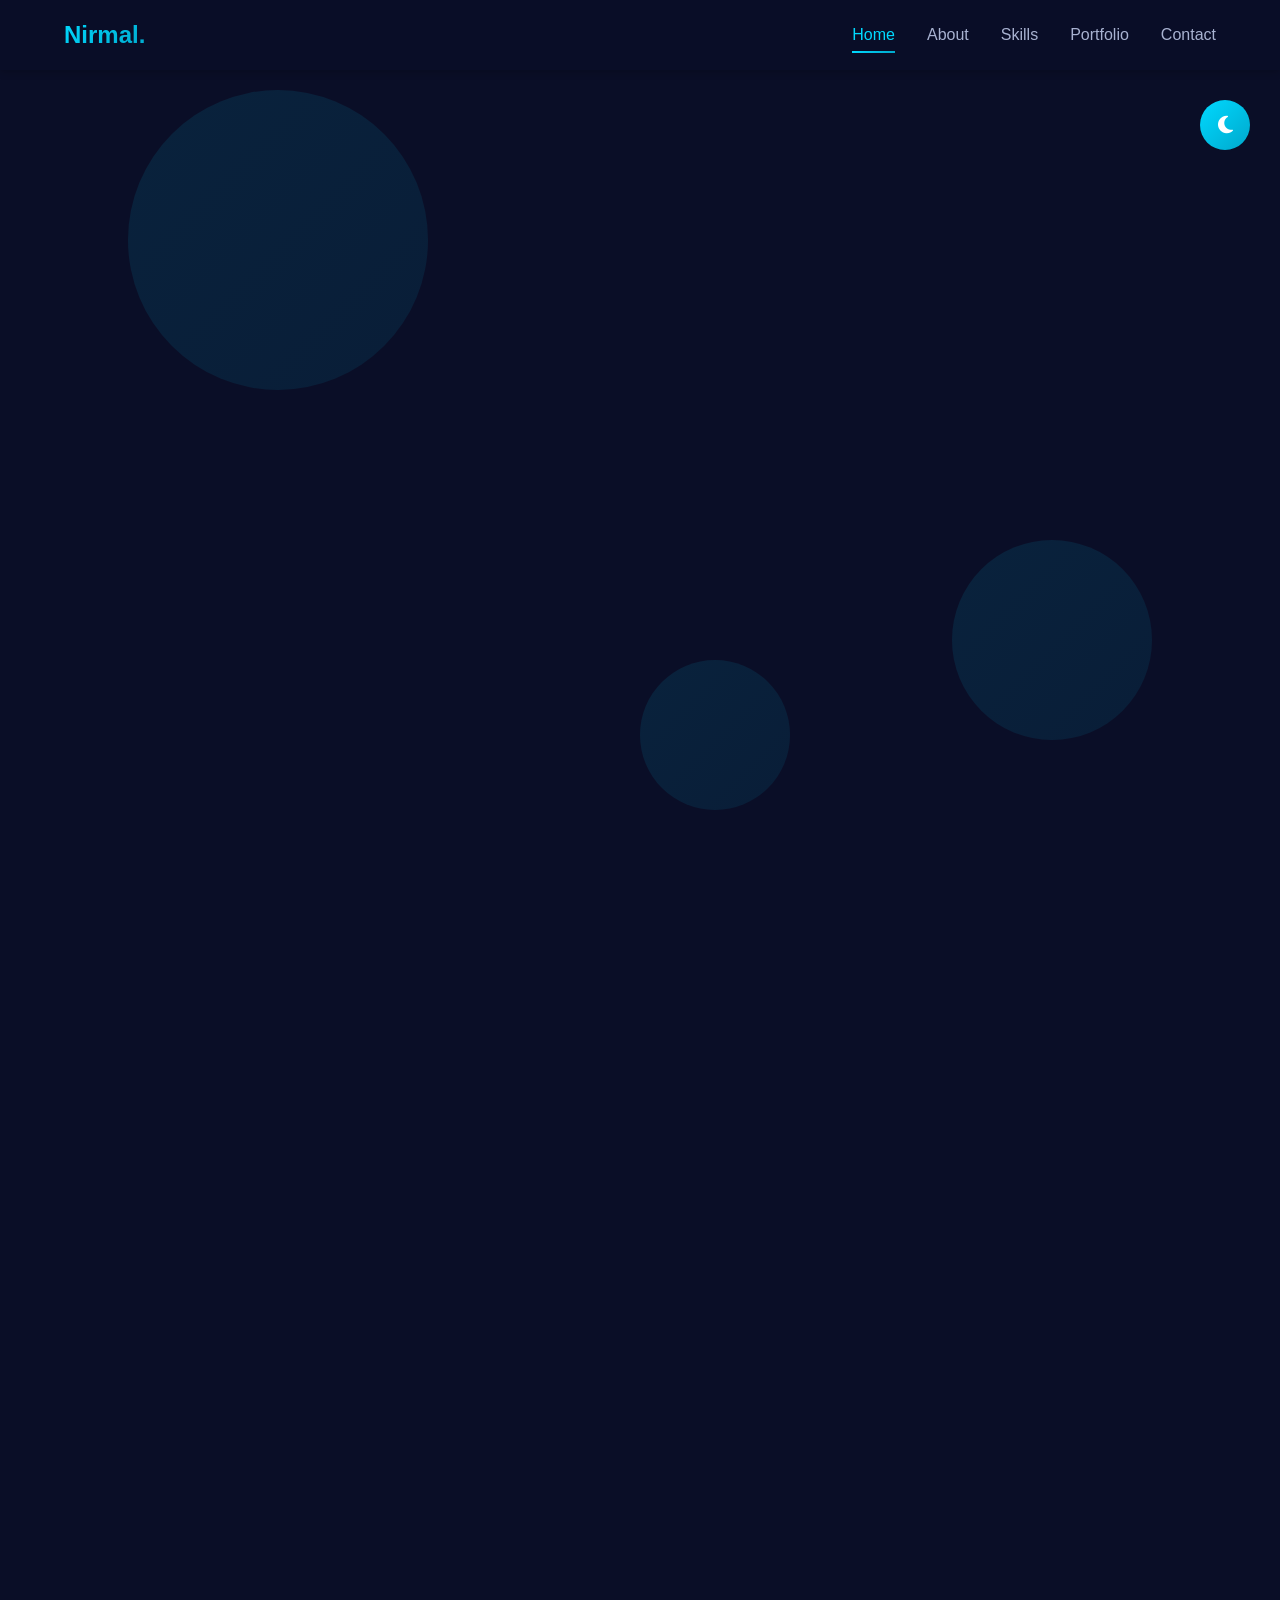
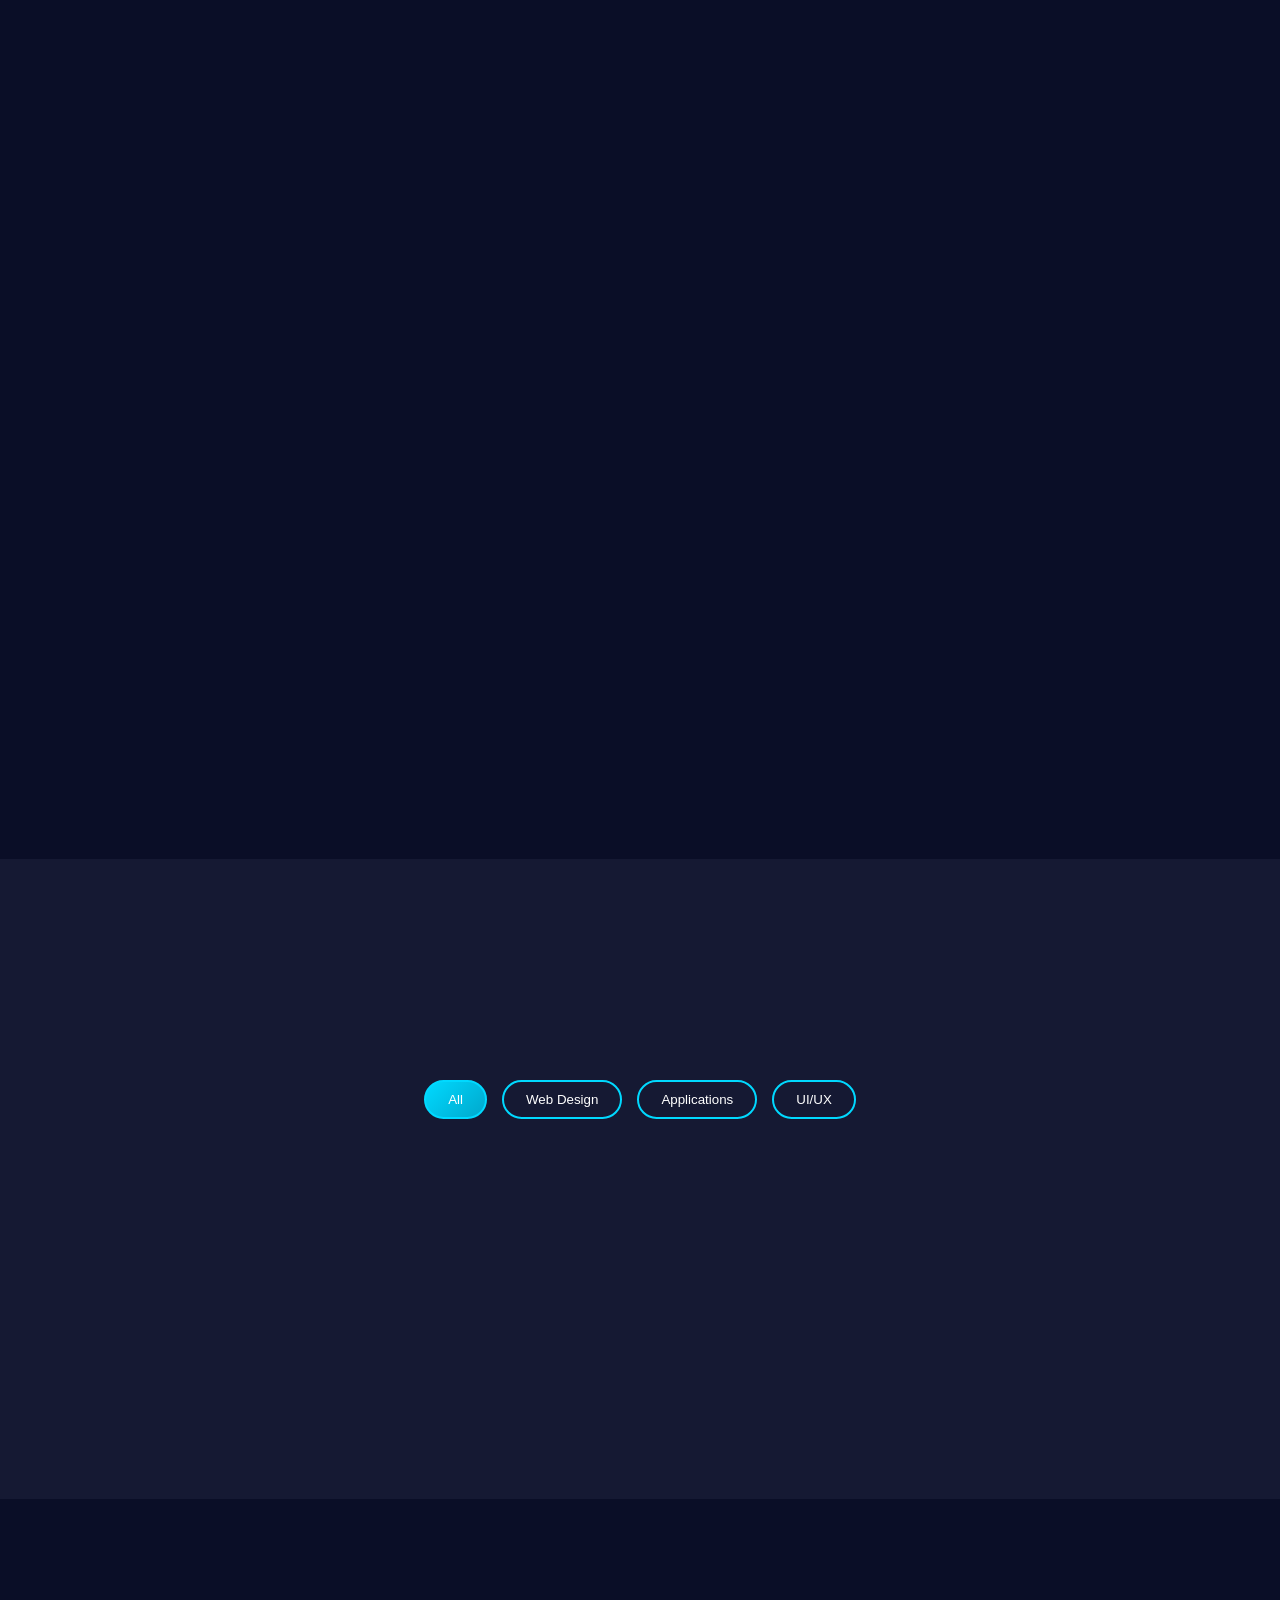
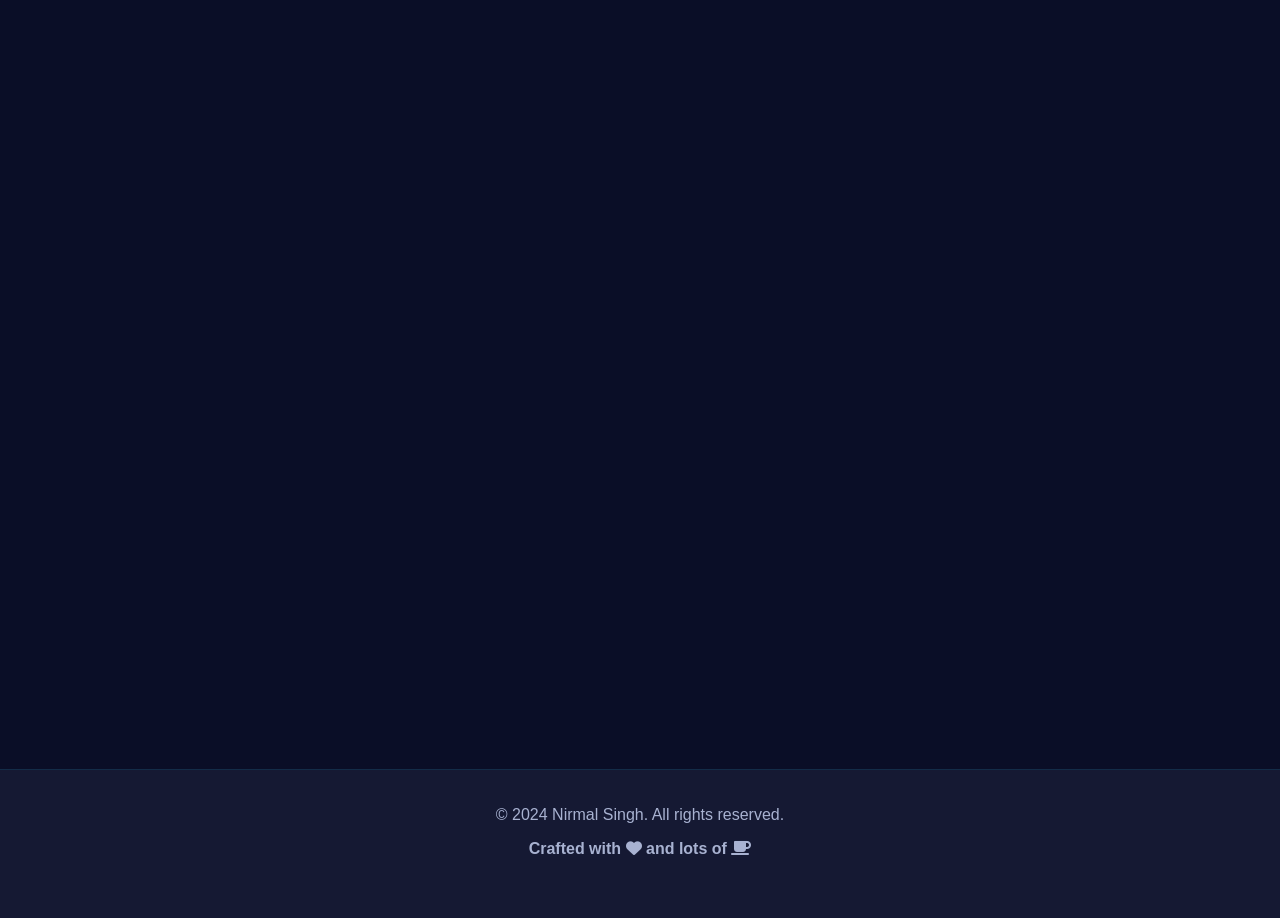
==== index.html @ 8c9feb3b "generated by chat z" ====
<!DOCTYPE html>
<html lang="en">
<head>
    <meta charset="UTF-8">
    <meta name="viewport" content="width=device-width, initial-scale=1.0">
    <title>Nirmal Singh - Portfolio</title>
    <link rel="stylesheet" href="style.css">
    <link rel="stylesheet" href="https://cdnjs.cloudflare.com/ajax/libs/font-awesome/6.4.0/css/all.min.css">
</head>
<body>
    <!-- Navigation -->
    <nav class="navbar" id="navbar">
        <div class="container">
            <div class="nav-logo">
                <a href="#home">Nirmal<span>.</span></a>
            </div>
            <div class="nav-menu" id="navMenu">
                <a href="#home" class="nav-link active">Home</a>
                <a href="#about" class="nav-link">About</a>
                <a href="#skills" class="nav-link">Skills</a>
                <a href="#portfolio" class="nav-link">Portfolio</a>
                <a href="#contact" class="nav-link">Contact</a>
            </div>
            <div class="hamburger" id="hamburger">
                <span class="bar"></span>
                <span class="bar"></span>
                <span class="bar"></span>
            </div>
        </div>
    </nav>

    <!-- Hero Section -->
    <section class="hero-section" id="home">
        <div class="hero-background">
            <div class="shape shape-1"></div>
            <div class="shape shape-2"></div>
            <div class="shape shape-3"></div>
        </div>
        <div class="container">
            <div class="hero-content fade-in">
                <h1 class="hero-title">Hi, I'm <span>Nirmal Singh</span></h1>
                <p class="hero-subtitle">Full Stack Developer & UI/UX Designer</p>
                <div class="hero-buttons">
                    <a href="#portfolio" class="btn btn-primary">View My Work</a>
                    <a href="#contact" class="btn btn-secondary">Contact Me</a>
                </div>
            </div>
        </div>
    </section>

    <!-- About Section -->
    <section class="about-section" id="about">
        <div class="container">
            <h2 class="section-title fade-in">About Me</h2>
            <p class="section-subtitle fade-in">Learn more about my background and expertise</p>
            
            <div class="about-content">
                <div class="about-image fade-in">
                    <div class="image-container">
                        <img src="E:\website Portfolio\1-main\images\myself.jpeg" alt="Nirmal Singh" class="profile-pic">
                    </div>
                </div>
                
                <div class="about-text fade-in">
                    <h3 class="about-title">Professional Background</h3>
                    <p class="about-subtitle">Full Stack Developer & UI/UX Designer</p>
                    <p class="about-description">
                        I'm a passionate developer with 5+ years of experience in creating beautiful, 
                        functional web applications. I specialize in modern JavaScript frameworks, 
                        responsive design, and creating exceptional user experiences.
                    </p>
                    
                    <div class="about-highlights">
                        <div class="highlight-item">
                            <i class="fas fa-check-circle"></i>
                            <span>5+ Years Experience</span>
                        </div>
                        <div class="highlight-item">
                            <i class="fas fa-check-circle"></i>
                            <span>50+ Projects Completed</span>
                        </div>
                        <div class="highlight-item">
                            <i class="fas fa-check-circle"></i>
                            <span>Remote Available</span>
                        </div>
                        <div class="highlight-item">
                            <i class="fas fa-check-circle"></i>
                            <span>Problem Solver</span>
                        </div>
                    </div>
                </div>
            </div>
        </div>
    </section>

    <!-- Skills Section -->
    <section class="skills-section" id="skills">
        <div class="container">
            <h2 class="section-title fade-in">My Skills</h2>
            <p class="section-subtitle fade-in">Technologies I work with</p>
            
            <div class="skills-grid">
                <div class="skill-category fade-in">
                    <div class="skill-icon">
                        <i class="fas fa-code"></i>
                    </div>
                    <h3 class="skill-category-title">Frontend Development</h3>
                    <div class="skill-items">
                        <div class="skill-item">
                            <div class="skill-info">
                                <span class="skill-name">HTML/CSS</span>
                                <span class="skill-level">95%</span>
                            </div>
                            <div class="skill-bar">
                                <div class="skill-progress" style="width: 95%"></div>
                            </div>
                        </div>
                        <div class="skill-item">
                            <div class="skill-info">
                                <span class="skill-name">JavaScript</span>
                                <span class="skill-level">90%</span>
                            </div>
                            <div class="skill-bar">
                                <div class="skill-progress" style="width: 90%"></div>
                            </div>
                        </div>
                        <div class="skill-item">
                            <div class="skill-info">
                                <span class="skill-name">React</span>
                                <span class="skill-level">85%</span>
                            </div>
                            <div class="skill-bar">
                                <div class="skill-progress" style="width: 85%"></div>
                            </div>
                        </div>
                    </div>
                </div>
                
                <div class="skill-category fade-in">
                    <div class="skill-icon">
                        <i class="fas fa-server"></i>
                    </div>
                    <h3 class="skill-category-title">Backend Development</h3>
                    <div class="skill-items">
                        <div class="skill-item">
                            <div class="skill-info">
                                <span class="skill-name">Node.js</span>
                                <span class="skill-level">85%</span>
                            </div>
                            <div class="skill-bar">
                                <div class="skill-progress" style="width: 85%"></div>
                            </div>
                        </div>
                        <div class="skill-item">
                            <div class="skill-info">
                                <span class="skill-name">Python</span>
                                <span class="skill-level">80%</span>
                            </div>
                            <div class="skill-bar">
                                <div class="skill-progress" style="width: 80%"></div>
                            </div>
                        </div>
                        <div class="skill-item">
                            <div class="skill-info">
                                <span class="skill-name">MongoDB</span>
                                <span class="skill-level">75%</span>
                            </div>
                            <div class="skill-bar">
                                <div class="skill-progress" style="width: 75%"></div>
                            </div>
                        </div>
                    </div>
                </div>
                
                <div class="skill-category fade-in">
                    <div class="skill-icon">
                        <i class="fas fa-paint-brush"></i>
                    </div>
                    <h3 class="skill-category-title">Design Tools</h3>
                    <div class="skill-tags">
                        <span>Figma</span>
                        <span>Adobe XD</span>
                        <span>Photoshop</span>
                        <span>Illustrator</span>
                        <span>Sketch</span>
                        <span>Canva</span>
                    </div>
                </div>
            </div>
        </div>
    </section>

    <!-- Portfolio Section -->
    <section class="portfolio-section" id="portfolio">
        <div class="container">
            <h2 class="section-title fade-in">My Portfolio</h2>
            <p class="section-subtitle fade-in">Recent projects I've worked on</p>
            
            <div class="portfolio-filter">
                <button class="filter-btn active" data-filter="all">All</button>
                <button class="filter-btn" data-filter="web">Web Design</button>
                <button class="filter-btn" data-filter="app">Applications</button>
                <button class="filter-btn" data-filter="ui">UI/UX</button>
            </div>
            
            <div class="portfolio-grid">
                <div class="portfolio-item fade-in" data-category="web">
                    <div class="portfolio-image">
                        <img src="https://via.placeholder.com/400x300/00d9ff/ffffff?text=Project+1" alt="Project 1">
                        <div class="portfolio-overlay">
                            <h3 class="portfolio-title">E-Commerce Platform</h3>
                            <p class="portfolio-description">Modern online shopping experience</p>
                            <div class="project-buttons">
                                <a href="#" class="btn btn-primary">View Demo</a>
                                <a href="#" class="btn btn-secondary">View Code</a>
                            </div>
                        </div>
                    </div>
                </div>
                
                <div class="portfolio-item fade-in" data-category="app">
                    <div class="portfolio-image">
                        <img src="https://via.placeholder.com/400x300/00d9ff/ffffff?text=Project+2" alt="Project 2">
                        <div class="portfolio-overlay">
                            <h3 class="portfolio-title">Task Management App</h3>
                            <p class="portfolio-description">Productivity tool for teams</p>
                            <div class="project-buttons">
                                <a href="#" class="btn btn-primary">View Demo</a>
                                <a href="#" class="btn btn-secondary">View Code</a>
                            </div>
                        </div>
                    </div>
                </div>
                
                <div class="portfolio-item fade-in" data-category="ui">
                    <div class="portfolio-image">
                        <img src="https://via.placeholder.com/400x300/00d9ff/ffffff?text=Project+3" alt="Project 3">
                        <div class="portfolio-overlay">
                            <h3 class="portfolio-title">Banking Dashboard</h3>
                            <p class="portfolio-description">Financial management interface</p>
                            <div class="project-buttons">
                                <a href="#" class="btn btn-primary">View Demo</a>
                                <a href="#" class="btn btn-secondary">View Code</a>
                            </div>
                        </div>
                    </div>
                </div>
            </div>
        </div>
    </section>

    <!-- Contact Section -->
    <section class="contact-section" id="contact">
        <div class="container">
            <h2 class="section-title fade-in">Get In Touch</h2>
            <p class="section-subtitle fade-in">Feel free to reach out for collaborations</p>
            
            <div class="contact-content">
                <div class="contact-info">
                    <div class="contact-item fade-in">
                        <div class="contact-icon">
                            <i class="fas fa-envelope"></i>
                        </div>
                        <div class="contact-details">
                            <h3>Email</h3>
                            <p>nirmal@example.com</p>
                        </div>
                    </div>
                    
                    <div class="contact-item fade-in">
                        <div class="contact-icon">
                            <i class="fas fa-phone"></i>
                        </div>
                        <div class="contact-details">
                            <h3>Phone</h3>
                            <p>+91 1234567890</p>
                        </div>
                    </div>
                    
                    <div class="contact-item fade-in">
                        <div class="contact-icon">
                            <i class="fas fa-map-marker-alt"></i>
                        </div>
                        <div class="contact-details">
                            <h3>Location</h3>
                            <p>Delhi, India</p>
                        </div>
                    </div>
                    
                    <div class="contact-social fade-in">
                        <h3>Follow Me</h3>
                        <div class="social-links">
                            <a href="#" class="social-link"><i class="fab fa-github"></i></a>
                            <a href="#" class="social-link"><i class="fab fa-linkedin"></i></a>
                            <a href="#" class="social-link"><i class="fab fa-twitter"></i></a>
                            <a href="#" class="social-link"><i class="fab fa-instagram"></i></a>
                        </div>
                    </div>
                </div>
                
                <div class="contact-form fade-in">
                    <form id="contactForm">
                        <div class="form-group">
                            <input type="text" id="name" class="form-input" placeholder="Your Name" required>
                        </div>
                        <div class="form-group">
                            <input type="email" id="email" class="form-input" placeholder="Your Email" required>
                        </div>
                        <div class="form-group">
                            <input type="text" id="subject" class="form-input" placeholder="Subject" required>
                        </div>
                        <div class="form-group">
                            <textarea id="message" class="form-input" placeholder="Your Message" required></textarea>
                        </div>
                        <button type="submit" class="btn btn-primary">Send Message</button>
                    </form>
                </div>
            </div>
        </div>
    </section>

    <!-- Footer -->
    <footer class="footer">
        <div class="container">
            <p>&copy; 2024 Nirmal Singh. All rights reserved.</p>
            <p class="footer-subtitle">Crafted with <i class="fas fa-heart"></i> and lots of <i class="fas fa-coffee"></i></p>
        </div>
    </footer>

    <!-- Scroll to Top Button -->
    <button class="scroll-top" id="scrollTop">
        <i class="fas fa-arrow-up"></i>
    </button>

    <!-- Theme Toggle Button -->
    <button class="theme-toggle" id="themeToggle">
        <i class="fas fa-moon"></i>
    </button>

    <script src="script.js"></script>
</body>
</html>
---- style.css ----
/* ===================================
   CSS Variables
   =================================== */
:root {
    --font-family: 'Poppins', sans-serif;
    --font-size-xs: 0.75rem;
    --font-size-sm: 0.875rem;
    --font-size-md: 1rem;
    --font-size-lg: 1.125rem;
    --font-size-xl: 1.25rem;
    --font-size-xxl: 1.5rem;
    --font-size-xxxl: 3rem;
    
    --spacing-xs: 0.5rem;
    --spacing-sm: 1rem;
    --spacing-md: 1.5rem;
    --spacing-lg: 2rem;
    --spacing-xl: 3rem;
    --spacing-xxl: 4rem;
    
    --transition-fast: 0.2s ease;
    --transition-normal: 0.3s ease;
    --transition-slow: 0.5s ease;
    
    --accent-primary: #00d9ff;
    --accent-secondary: #0099cc;
    --accent-gradient: linear-gradient(135deg, #00d9ff, #0099cc);
    
    --bg-primary: #0a0e27;
    --bg-secondary: #151933;
    --bg-tertiary: #1e2140;
    --text-primary: #ffffff;
    --text-secondary: #b8bcc8;
    --text-muted: #8892b0;
    
    --shadow-sm: 0 2px 8px rgba(0, 0, 0, 0.2);
    --shadow-md: 0 4px 16px rgba(0, 0, 0, 0.3);
    --shadow-lg: 0 8px 32px rgba(0, 0, 0, 0.4);
    --shadow-accent: 0 0 20px rgba(0, 217, 255, 0.5);
}

/* Light Theme */
body.light-theme {
    --bg-primary: #f8f9fa;
    --bg-secondary: #ffffff;
    --bg-tertiary: #e9ecef;
    --text-primary: #212529;
    --text-secondary: #495057;
    --text-muted: #6c757d;
    --shadow-sm: 0 2px 8px rgba(0, 0, 0, 0.1);
    --shadow-md: 0 4px 16px rgba(0, 0, 0, 0.15);
    --shadow-lg: 0 8px 32px rgba(0, 0, 0, 0.2);
}

/* ===================================
   Global Styles
   =================================== */
* {
    margin: 0;
    padding: 0;
    box-sizing: border-box;
}

html {
    scroll-behavior: smooth;
}

body {
    font-family: var(--font-family);
    background-color: var(--bg-primary);
    color: var(--text-primary);
    line-height: 1.6;
    overflow-x: hidden;
}

.container {
    max-width: 1200px;
    margin: 0 auto;
    padding: 0 var(--spacing-md);
}

/* ===================================
   Typography
   =================================== */
h1, h2, h3, h4, h5, h6 {
    font-weight: 700;
    line-height: 1.2;
}

.section-title {
    font-size: var(--font-size-xxxl);
    text-align: center;
    margin-bottom: var(--spacing-sm);
    background: var(--accent-gradient);
    -webkit-background-clip: text;
    -webkit-text-fill-color: transparent;
    background-clip: text;
}

.section-subtitle {
    text-align: center;
    color: var(--text-secondary);
    margin-bottom: var(--spacing-xl);
    font-size: var(--font-size-lg);
}

/* ===================================
   Buttons
   =================================== */
.btn {
    display: inline-block;
    padding: 12px 24px;
    border-radius: 8px;
    text-decoration: none;
    font-weight: 600;
    font-size: var(--font-size-sm);
    transition: all var(--transition-normal);
    cursor: pointer;
    border: none;
    position: relative;
    overflow: hidden;
    z-index: 1;
}

.btn::before {
    content: '';
    position: absolute;
    top: 0;
    left: 0;
    width: 0;
    height: 100%;
    background: rgba(255, 255, 255, 0.2);
    transition: width var(--transition-normal);
    z-index: -1;
}

.btn:hover::before {
    width: 100%;
}

.btn-primary {
    background: var(--accent-gradient);
    color: white;
    box-shadow: var(--shadow-accent);
}

.btn-primary:hover {
    transform: translateY(-3px);
    box-shadow: 0 0 25px rgba(0, 217, 255, 0.6);
}

.btn-secondary {
    background: transparent;
    color: var(--accent-primary);
    border: 2px solid var(--accent-primary);
}

.btn-secondary:hover {
    background: var(--accent-primary);
    color: white;
    transform: translateY(-3px);
}

/* ===================================
   Navigation
   =================================== */
.navbar {
    position: fixed;
    top: 0;
    width: 100%;
    background: rgba(10, 14, 39, 0.95);
    backdrop-filter: blur(10px);
    padding: 1rem 0;
    z-index: 1000;
    transition: all var(--transition-normal);
}

.navbar .container {
    display: flex;
    justify-content: space-between;
    align-items: center;
}

.nav-logo a {
    font-size: var(--font-size-xl);
    font-weight: 700;
    color: var(--text-primary);
    text-decoration: none;
}

.nav-logo span {
    color: var(--accent-primary);
}

.nav-menu {
    display: flex;
    gap: var(--spacing-lg);
}

.nav-link {
    color: var(--text-secondary);
    text-decoration: none;
    font-weight: 500;
    transition: color var(--transition-fast);
    position: relative;
}

.nav-link::after {
    content: '';
    position: absolute;
    bottom: -5px;
    left: 0;
    width: 0;
    height: 2px;
    background: var(--accent-gradient);
    transition: width var(--transition-normal);
}

.nav-link:hover,
.nav-link.active {
    color: var(--accent-primary);
}

.nav-link:hover::after,
.nav-link.active::after {
    width: 100%;
}

.hamburger {
    display: none;
    flex-direction: column;
    cursor: pointer;
}

.bar {
    width: 25px;
    height: 3px;
    background: var(--text-primary);
    margin: 3px 0;
    transition: var(--transition-normal);
}

/* ===================================
   Hero Section
   =================================== */
.hero-section {
    min-height: 100vh;
    display: flex;
    align-items: center;
    position: relative;
    overflow: hidden;
    padding-top: 80px;
}

.hero-background {
    position: absolute;
    top: 0;
    left: 0;
    width: 100%;
    height: 100%;
    z-index: -1;
}

.shape {
    position: absolute;
    border-radius: 50%;
    background: var(--accent-gradient);
    opacity: 0.1;
    animation: float 6s ease-in-out infinite;
}

.shape-1 {
    width: 300px;
    height: 300px;
    top: 10%;
    left: 10%;
    animation-delay: 0s;
}

.shape-2 {
    width: 200px;
    height: 200px;
    top: 60%;
    right: 10%;
    animation-delay: 2s;
}

.shape-3 {
    width: 150px;
    height: 150px;
    bottom: 10%;
    left: 50%;
    animation-delay: 4s;
}

@keyframes float {
    0%, 100% { transform: translateY(0); }
    50% { transform: translateY(-20px); }
}

.hero-content {
    text-align: center;
    max-width: 800px;
    margin: 0 auto;
}

.hero-title {
    font-size: var(--font-size-xxxl);
    margin-bottom: var(--spacing-md);
    animation: fadeInUp 1s ease;
}

.hero-title span {
    background: var(--accent-gradient);
    -webkit-background-clip: text;
    -webkit-text-fill-color: transparent;
    background-clip: text;
}

.hero-subtitle {
    font-size: var(--font-size-xl);
    color: var(--text-secondary);
    margin-bottom: var(--spacing-lg);
    animation: fadeInUp 1s ease 0.2s both;
}

.hero-buttons {
    display: flex;
    gap: var(--spacing-md);
    justify-content: center;
    animation: fadeInUp 1s ease 0.4s both;
}

@keyframes fadeInUp {
    from {
        opacity: 0;
        transform: translateY(30px);
    }
    to {
        opacity: 1;
        transform: translateY(0);
    }
}

/* ===================================
   About Section
   =================================== */
/* ===================================
   CSS Variables
   =================================== */
:root {
    /* Colors */
    --bg-primary: #0a0e27;
    --bg-secondary: #151933;
    --bg-tertiary: #1e2341;
    --text-primary: #ffffff;
    --text-secondary: #a8b2d1;
    --accent-primary: #00d9ff;
    --accent-secondary: #00a8cc;
    --accent-gradient: linear-gradient(135deg, #00d9ff, #00a8cc);
    
    /* Typography */
    --font-family: 'Inter', sans-serif;
    --font-size-xs: 0.875rem;
    --font-size-sm: 1rem;
    --font-size-md: 1.125rem;
    --font-size-lg: 1.25rem;
    --font-size-xl: 1.5rem;
    --font-size-xxl: 2.5rem;
    --font-size-xxxl: 3.5rem;
    
    /* Spacing */
    --spacing-xs: 0.5rem;
    --spacing-sm: 1rem;
    --spacing-md: 1.5rem;
    --spacing-lg: 2rem;
    --spacing-xl: 3rem;
    --spacing-xxl: 5rem;
    
    /* Transitions */
    --transition-fast: 0.2s ease;
    --transition-normal: 0.3s ease;
    --transition-slow: 0.5s ease;
    
    /* Shadows */
    --shadow-sm: 0 2px 8px rgba(0, 0, 0, 0.2);
    --shadow-md: 0 4px 16px rgba(0, 0, 0, 0.3);
    --shadow-lg: 0 8px 32px rgba(0, 0, 0, 0.4);
    --shadow-accent: 0 8px 32px rgba(0, 217, 255, 0.3);
}

/* Light Theme */
body.light-theme {
    --bg-primary: #ffffff;
    --bg-secondary: #f8f9fa;
    --bg-tertiary: #e9ecef;
    --text-primary: #212529;
    --text-secondary: #6c757d;
    --accent-primary: #0066cc;
    --accent-secondary: #0052a3;
    --shadow-sm: 0 2px 8px rgba(0, 0, 0, 0.1);
    --shadow-md: 0 4px 16px rgba(0, 0, 0, 0.15);
    --shadow-lg: 0 8px 32px rgba(0, 0, 0, 0.2);
}

/* ===================================
   Global Styles
   =================================== */
* {
    margin: 0;
    padding: 0;
    box-sizing: border-box;
}

html {
    scroll-behavior: smooth;
}

body {
    font-family: var(--font-family);
    background-color: var(--bg-primary);
    color: var(--text-primary);
    line-height: 1.6;
    overflow-x: hidden;
}

.container {
    max-width: 1200px;
    margin: 0 auto;
    padding: 0 var(--spacing-md);
}

/* ===================================
   Buttons
   =================================== */
.btn {
    display: inline-flex;
    align-items: center;
    gap: var(--spacing-xs);
    padding: 12px 24px;
    border-radius: 8px;
    text-decoration: none;
    font-weight: 600;
    font-size: var(--font-size-sm);
    transition: all var(--transition-normal);
    cursor: pointer;
    border: none;
    position: relative;
    overflow: hidden;
}

.btn-primary {
    background: var(--accent-gradient);
    color: white;
    box-shadow: 0 4px 15px rgba(0, 217, 255, 0.3);
}

.btn-primary:hover {
    transform: translateY(-2px);
    box-shadow: 0 6px 20px rgba(0, 217, 255, 0.4);
}

.btn-outline {
    background: transparent;
    color: var(--accent-primary);
    border: 2px solid var(--accent-primary);
}

.btn-outline:hover {
    background: var(--accent-primary);
    color: white;
    transform: translateY(-2px);
}

/* ===================================
   Navigation
   =================================== */
.navbar {
    position: fixed;
    top: 0;
    left: 0;
    width: 100%;
    background: rgba(10, 14, 39, 0.95);
    backdrop-filter: blur(10px);
    z-index: 1000;
    padding: 1rem 0;
    transition: all var(--transition-normal);
    box-shadow: var(--shadow-sm);
}

.light-theme .navbar {
    background: rgba(255, 255, 255, 0.95);
}

.nav-container {
    display: flex;
    justify-content: space-between;
    align-items: center;
}

.nav-logo {
    font-size: var(--font-size-lg);
    font-weight: 700;
    color: var(--text-primary);
    text-decoration: none;
    background: var(--accent-gradient);
    -webkit-background-clip: text;
    -webkit-text-fill-color: transparent;
    background-clip: text;
}

.nav-menu {
    display: flex;
    list-style: none;
    gap: var(--spacing-lg);
}

.nav-link {
    color: var(--text-secondary);
    text-decoration: none;
    font-weight: 500;
    transition: color var(--transition-fast);
    position: relative;
}

.nav-link::after {
    content: '';
    position: absolute;
    bottom: -5px;
    left: 0;
    width: 0;
    height: 2px;
    background: var(--accent-gradient);
    transition: width var(--transition-normal);
}

.nav-link:hover,
.nav-link.active {
    color: var(--accent-primary);
}

.nav-link:hover::after,
.nav-link.active::after {
    width: 100%;
}

.hamburger {
    display: none;
    flex-direction: column;
    cursor: pointer;
}

.bar {
    width: 25px;
    height: 3px;
    background: var(--text-primary);
    margin: 3px 0;
    transition: var(--transition-normal);
}

/* ===================================
   About Section
   =================================== */
.about-section {
    padding: calc(80px + var(--spacing-xxl)) 0 var(--spacing-xxl);
    background: var(--bg-primary);
    min-height: 100vh;
}

.section-header {
    text-align: center;
    margin-bottom: var(--spacing-xl);
}

.section-title {
    font-size: var(--font-size-xxl);
    font-weight: 700;
    margin-bottom: var(--spacing-sm);
    background: var(--accent-gradient);
    -webkit-background-clip: text;
    -webkit-text-fill-color: transparent;
    background-clip: text;
}

.section-subtitle {
    color: var(--text-secondary);
    font-size: var(--font-size-md);
}

.about-content {
    display: grid;
    grid-template-columns: 1fr 1.5fr;
    gap: var(--spacing-xl);
    align-items: center;
    margin-bottom: var(--spacing-xxl);
}

.about-image {
    display: flex;
    justify-content: center;
    align-items: center;
    position: relative;
}

.image-container {
    position: relative;
}

.profile-pic {
    width: 320px;
    height: 320px;
    border-radius: 50%;
    object-fit: cover;
    box-shadow: 0 8px 32px rgba(0, 217, 255, 0.3);
    transition: all var(--transition-normal);
    position: relative;
    z-index: 2;
}

.profile-pic:hover {
    transform: scale(0.95);
    box-shadow: 0 12px 40px rgba(0, 217, 255, 0.4);
}

.image-decoration {
    position: absolute;
    top: -20px;
    left: -20px;
    right: -20px;
    bottom: -20px;
    border: 3px solid var(--accent-primary);
    border-radius: 50%;
    z-index: 1;
    animation: rotate 20s linear infinite;
}

@keyframes rotate {
    from { transform: rotate(0deg); }
    to { transform: rotate(360deg); }
}

.about-text {
    background: linear-gradient(135deg, var(--bg-secondary), var(--bg-tertiary));
    padding: var(--spacing-xl);
    border-radius: 16px;
    box-shadow: var(--shadow-lg);
    position: relative;
    overflow: hidden;
}

.about-text::before {
    content: '';
    position: absolute;
    top: 0;
    left: 0;
    right: 0;
    height: 4px;
    background: var(--accent-gradient);
}

.about-title {
    font-size: var(--font-size-xl);
    font-weight: 700;
    margin-bottom: var(--spacing-xs);
    background: var(--accent-gradient);
    -webkit-background-clip: text;
    -webkit-text-fill-color: transparent;
    background-clip: text;
}

.about-subtitle {
    font-size: var(--font-size-lg);
    font-weight: 600;
    color: var(--text-primary);
    margin-bottom: var(--spacing-md);
}

.about-description {
    color: var(--text-secondary);
    margin-bottom: var(--spacing-lg);
    font-size: var(--font-size-sm);
    line-height: 1.8;
}

.about-highlights {
    display: grid;
    grid-template-columns: repeat(2, 1fr);
    gap: var(--spacing-md);
    margin-bottom: var(--spacing-lg);
}

.highlight-item {
    display: flex;
    align-items: center;
    gap: var(--spacing-sm);
    color: var(--accent-primary);
    font-weight: 500;
    font-size: var(--font-size-sm);
}

.highlight-item i {
    font-size: 1.25rem;
    flex-shrink: 0;
}

.about-details {
    display: flex;
    flex-direction: column;
    gap: var(--spacing-md);
    margin-bottom: var(--spacing-lg);
    padding: var(--spacing-md);
    background: rgba(0, 217, 255, 0.05);
    border-radius: 12px;
    border: 1px solid rgba(0, 217, 255, 0.1);
}

.detail-item {
    display: flex;
    align-items: center;
    gap: var(--spacing-md);
}

.detail-item i {
    width: 40px;
    height: 40px;
    background: var(--accent-gradient);
    border-radius: 50%;
    display: flex;
    align-items: center;
    justify-content: center;
    color: white;
    flex-shrink: 0;
}

.detail-item h4 {
    font-size: var(--font-size-sm);
    font-weight: 600;
    margin-bottom: 2px;
    color: var(--text-primary);
}

.detail-item p {
    font-size: var(--font-size-xs);
    color: var(--text-secondary);
}

.about-buttons {
    display: flex;
    gap: var(--spacing-md);
    flex-wrap: wrap;
}

/* Additional Info Section */
.additional-info {
    display: grid;
    grid-template-columns: repeat(auto-fit, minmax(300px, 1fr));
    gap: var(--spacing-lg);
}

.info-card {
    background: linear-gradient(135deg, var(--bg-secondary), var(--bg-tertiary));
    padding: var(--spacing-lg);
    border-radius: 16px;
    box-shadow: var(--shadow-md);
    text-align: center;
    transition: all var(--transition-normal);
    border: 1px solid transparent;
}

.info-card:hover {
    transform: translateY(-5px);
    box-shadow: var(--shadow-accent);
    border-color: var(--accent-primary);
}

.info-card i {
    font-size: 2.5rem;
    color: var(--accent-primary);
    margin-bottom: var(--spacing-md);
}

.info-card h3 {
    font-size: var(--font-size-lg);
    font-weight: 600;
    margin-bottom: var(--spacing-sm);
}

.info-card p {
    color: var(--text-secondary);
    font-size: var(--font-size-sm);
    line-height: 1.6;
}

/* ===================================
   Footer
   =================================== */
.footer {
    background: var(--bg-secondary);
    padding: var(--spacing-xl) 0;
    margin-top: var(--spacing-xxl);
    border-top: 1px solid rgba(0, 217, 255, 0.1);
}

.footer-content {
    text-align: center;
}

.footer-content p {
    color: var(--text-secondary);
    margin-bottom: var(--spacing-xs);
}

.footer-subtitle {
    color: var(--accent-primary);
    font-weight: 600;
    margin-bottom: var(--spacing-md) !important;
}

.footer-social {
    display: flex;
    justify-content: center;
    gap: var(--spacing-md);
    margin-top: var(--spacing-md);
}

.social-link {
    width: 40px;
    height: 40px;
    background: var(--accent-gradient);
    border-radius: 50%;
    display: flex;
    align-items: center;
    justify-content: center;
    color: white;
    text-decoration: none;
    transition: all var(--transition-fast);
}

.social-link:hover {
    transform: translateY(-3px);
    box-shadow: var(--shadow-accent);
}

/* ===================================
   Scroll to Top & Theme Toggle
   =================================== */
.scroll-top {
    position: fixed;
    bottom: 30px;
    right: 30px;
    width: 50px;
    height: 50px;
    background: var(--accent-gradient);
    border: none;
    border-radius: 50%;
    color: white;
    font-size: 1.25rem;
    cursor: pointer;
    opacity: 0;
    visibility: hidden;
    transition: all var(--transition-fast);
    z-index: 998;
}

.scroll-top.visible {
    opacity: 1;
    visibility: visible;
}

.scroll-top:hover {
    transform: translateY(-5px);
    box-shadow: var(--shadow-accent);
}

.theme-toggle {
    position: fixed;
    top: 100px;
    right: 30px;
    width: 50px;
    height: 50px;
    background: var(--accent-gradient);
    border: none;
    border-radius: 50%;
    color: white;
    font-size: 1.25rem;
    cursor: pointer;
    z-index: 998;
    transition: all var(--transition-fast);
}

.theme-toggle:hover {
    transform: scale(1.1);
    box-shadow: var(--shadow-accent);
}

/* ===================================
   Animations
   =================================== */
.fade-in {
    opacity: 0;
    transform: translateY(30px);
    transition: opacity 0.6s ease, transform 0.6s ease;
}

.fade-in.show {
    opacity: 1;
    transform: translateY(0);
}

/* ===================================
   Responsive Design
   =================================== */
@media (max-width: 968px) {
    :root {
        --font-size-xxl: 2.5rem;
        --font-size-xl: 1.75rem;
        --font-size-lg: 1.25rem;
    }
    
    .about-content {
        grid-template-columns: 1fr;
        text-align: center;
    }
    
    .about-highlights {
        grid-template-columns: 1fr;
    }
    
    .about-buttons {
        justify-content: center;
    }
    
    .additional-info {
        grid-template-columns: 1fr;
    }
}

@media (max-width: 768px) {
    .nav-menu {
        position: fixed;
        left: -100%;
        top: 70px;
        flex-direction: column;
        background-color: var(--bg-secondary);
        width: 100%;
        text-align: center;
        transition: left var(--transition-normal);
        box-shadow: var(--shadow-lg);
        padding: var(--spacing-md) 0;
    }
    
    .nav-menu.active {
        left: 0;
    }
    
    .hamburger {
        display: flex;
    }
    
    .hamburger.active .bar:nth-child(1) {
        transform: translateY(8px) rotate(45deg);
    }
    
    .hamburger.active .bar:nth-child(2) {
        opacity: 0;
    }
    
    .hamburger.active .bar:nth-child(3) {
        transform: translateY(-8px) rotate(-45deg);
    }
    
    .profile-pic {
        width: 280px;
        height: 280px;
    }
    
    .about-text {
        padding: var(--spacing-lg);
    }
    
    .theme-toggle,
    .scroll-top {
        width: 45px;
        height: 45px;
        font-size: 1rem;
    }
    
    .theme-toggle {
        top: 80px;
        right: 20px;
    }
}

@media (max-width: 480px) {
    :root {
        --spacing-md: 1.5rem;
        --spacing-lg: 2rem;
        --spacing-xl: 3rem;
    }
    
    .container {
        padding: 0 var(--spacing-sm);
    }
    
    .section-title {
        font-size: 2rem;
    }
    
    .profile-pic {
        width: 240px;
        height: 240px;
    }
    
    .about-buttons {
        flex-direction: column;
        align-items: center;
    }
    
    .btn {
        width: 200px;
        justify-content: center;
    }
}

/* ===================================
   Skills Section
   =================================== */
.skills-section {
    padding: var(--spacing-xxl) 0;
    background: var(--bg-primary);
}

.skills-grid {
    display: grid;
    grid-template-columns: repeat(auto-fit, minmax(300px, 1fr));
    gap: var(--spacing-lg);
    margin-top: var(--spacing-xl);
}

.skill-category {
    background: var(--bg-secondary);
    padding: var(--spacing-lg);
    border-radius: 12px;
    box-shadow: var(--shadow-md);
}

.skill-icon {
    width: 60px;
    height: 60px;
    background: var(--accent-gradient);
    border-radius: 12px;
    display: flex;
    align-items: center;
    justify-content: center;
    font-size: 1.75rem;
    color: white;
    margin-bottom: var(--spacing-sm);
}

.skill-category-title {
    font-size: var(--font-size-md);
    font-weight: 700;
    margin-bottom: var(--spacing-md);
}

.skill-items {
    display: flex;
    flex-direction: column;
    gap: var(--spacing-md);
}

.skill-item {
    display: flex;
    flex-direction: column;
    gap: 0.5rem;
}

.skill-info {
    display: flex;
    justify-content: space-between;
    align-items: center;
}

.skill-name {
    font-weight: 600;
    font-size: var(--font-size-sm);
}

.skill-level {
    color: var(--accent-primary);
    font-size: var(--font-size-xs);
    font-weight: 500;
}

.skill-bar {
    height: 8px;
    background-color: var(--bg-tertiary);
    border-radius: 20px;
    overflow: hidden;
}

.skill-progress {
    height: 100%;
    background: var(--accent-gradient);
    border-radius: 20px;
    transition: width 1s ease;
}

.skill-tags {
    display: flex;
    flex-wrap: wrap;
    gap: var(--spacing-xs);
}

.skill-tags span {
    background: rgba(0, 217, 255, 0.1);
    color: var(--accent-primary);
    padding: 6px 12px;
    border-radius: 20px;
    font-size: 0.75rem;
}

/* ===================================
   Portfolio Section
   =================================== */
.portfolio-section {
    padding: var(--spacing-xxl) 0;
    background: var(--bg-secondary);
}

.portfolio-filter {
    display: flex;
    justify-content: center;
    gap: 15px;
    margin-bottom: 50px;
    flex-wrap: wrap;
}

.filter-btn {
    padding: 10px 22px;
    border-radius: 30px;
    border: 2px solid var(--accent-primary);
    background: transparent;
    color: var(--text-primary);
    cursor: pointer;
    transition: 0.3s ease;
}

.filter-btn.active,
.filter-btn:hover {
    background: var(--accent-gradient);
    color: #fff;
}

.portfolio-grid {
    display: grid;
    grid-template-columns: repeat(auto-fit, minmax(320px, 1fr));
    gap: 30px;
}

.portfolio-item {
    background: var(--bg-tertiary);
    border-radius: 20px;
    overflow: hidden;
    box-shadow: var(--shadow-md);
    transition: 0.4s ease;
    position: relative;
}

.portfolio-item:hover {
    transform: translateY(-10px);
    box-shadow: 0 15px 40px rgba(0, 217, 255, 0.3);
}

.portfolio-image {
    position: relative;
    overflow: hidden;
    height: 250px;
}

.portfolio-image img {
    width: 100%;
    height: 100%;
    object-fit: cover;
    transition: 0.5s ease;
}

.portfolio-item:hover .portfolio-image img {
    transform: scale(1.08);
}

.portfolio-overlay {
    position: absolute;
    top: 0;
    left: 0;
    right: 0;
    bottom: 0;
    background: rgba(10, 14, 39, 0.95);
    display: flex;
    flex-direction: column;
    justify-content: center;
    align-items: center;
    padding: 20px;
    opacity: 0;
    transition: opacity 0.4s ease;
}

.portfolio-item:hover .portfolio-overlay {
    opacity: 1;
}

.portfolio-title {
    font-size: 1.2rem;
    font-weight: 700;
    margin-bottom: 10px;
    color: white;
}

.portfolio-description {
    color: #ccc;
    text-align: center;
    margin-bottom: 15px;
}

.project-buttons {
    display: flex;
    gap: 10px;
}

/* ===================================
   Contact Section
   =================================== */
.contact-section {
    padding: var(--spacing-xxl) 0;
    background: var(--bg-primary);
}

.contact-content {
    display: grid;
    grid-template-columns: 1fr 1.5fr;
    gap: var(--spacing-lg);
    max-width: 1000px;
    margin: 0 auto;
}

.contact-info {
    display: flex;
    flex-direction: column;
    gap: var(--spacing-md);
}

.contact-item {
    display: flex;
    gap: var(--spacing-sm);
    align-items: flex-start;
    background-color: var(--bg-secondary);
    padding: var(--spacing-md);
    border-radius: 12px;
    box-shadow: var(--shadow-sm);
    transition: transform var(--transition-fast);
}

.contact-item:hover {
    transform: translateX(5px);
}

.contact-icon {
    width: 50px;
    height: 50px;
    background: var(--accent-gradient);
    border-radius: 50%;
    display: flex;
    align-items: center;
    justify-content: center;
    font-size: 1.25rem;
    color: white;
    flex-shrink: 0;
}

.contact-details h3 {
    font-size: var(--font-size-sm);
    font-weight: 700;
    margin-bottom: 0.25rem;
}

.contact-details p {
    color: var(--text-secondary);
    font-size: var(--font-size-sm);
}

.contact-social {
    background-color: var(--bg-secondary);
    padding: var(--spacing-md);
    border-radius: 12px;
    box-shadow: var(--shadow-sm);
}

.contact-social h3 {
    font-size: var(--font-size-sm);
    font-weight: 700;
    margin-bottom: var(--spacing-sm);
}

.social-links {
    display: flex;
    gap: var(--spacing-sm);
}

.social-link {
    width: 40px;
    height: 40px;
    background: var(--accent-gradient);
    border-radius: 50%;
    display: flex;
    align-items: center;
    justify-content: center;
    color: white;
    text-decoration: none;
    transition: transform var(--transition-fast);
}

.social-link:hover {
    transform: translateY(-3px);
}

.contact-form {
    background-color: var(--bg-secondary);
    padding: var(--spacing-lg);
    border-radius: 12px;
    box-shadow: var(--shadow-md);
}

.form-group {
    margin-bottom: var(--spacing-md);
}

.form-input {
    width: 100%;
    padding: 1rem;
    background-color: var(--bg-tertiary);
    border: 2px solid transparent;
    border-radius: 8px;
    color: var(--text-primary);
    font-family: var(--font-family);
    font-size: var(--font-size-sm);
    transition: all var(--transition-fast);
}

.form-input:focus {
    outline: none;
    border-color: var(--accent-primary);
    box-shadow: 0 0 0 4px rgba(0, 217, 255, 0.1);
}

.form-input::placeholder {
    color: var(--text-secondary);
}

textarea.form-input {
    resize: vertical;
    min-height: 150px;
}

/* ===================================
   Footer
   =================================== */
.footer {
    background-color: var(--bg-secondary);
    padding: var(--spacing-lg) 0;
    text-align: center;
    margin-top: var(--spacing-xl);
}

.footer p {
    color: var(--text-secondary);
    margin-bottom: 0.5rem;
}

.footer-subtitle {
    color: var(--accent-primary);
    font-weight: 600;
}

/* ===================================
   Scroll to Top & Theme Toggle
   =================================== */
.scroll-top {
    position: fixed;
    bottom: 30px;
    right: 30px;
    width: 50px;
    height: 50px;
    background: var(--accent-gradient);
    border: none;
    border-radius: 50%;
    color: white;
    font-size: 1.25rem;
    cursor: pointer;
    opacity: 0;
    visibility: hidden;
    transition: all var(--transition-fast);
    z-index: 998;
}

.scroll-top.visible {
    opacity: 1;
    visibility: visible;
}

.scroll-top:hover {
    transform: translateY(-5px);
    box-shadow: var(--shadow-accent);
}

.theme-toggle {
    position: fixed;
    top: 100px;
    right: 30px;
    width: 50px;
    height: 50px;
    background: var(--accent-gradient);
    border: none;
    border-radius: 50%;
    color: white;
    font-size: 1.25rem;
    cursor: pointer;
    z-index: 998;
    transition: all var(--transition-fast);
}

.theme-toggle:hover {
    transform: scale(1.1);
    box-shadow: var(--shadow-accent);
}

/* ===================================
   Animations
   =================================== */
.fade-in {
    opacity: 0;
    transform: translateY(30px);
    transition: opacity 0.6s ease, transform 0.6s ease;
}

.fade-in.show {
    opacity: 1;
    transform: translateY(0);
}

/* ===================================
   Responsive Design
   =================================== */
@media (max-width: 968px) {
    :root {
        --font-size-xxl: 2.5rem;
        --font-size-xl: 1.75rem;
        --font-size-lg: 1.25rem;
    }
    
    .about-content {
        grid-template-columns: 1fr;
        text-align: center;
    }
    
    .contact-content {
        grid-template-columns: 1fr;
    }
    
    .skills-grid {
        grid-template-columns: 1fr;
    }
}

@media (max-width: 768px) {
    .nav-menu {
        position: fixed;
        left: -100%;
        top: 70px;
        flex-direction: column;
        background-color: var(--bg-secondary);
        width: 100%;
        text-align: center;
        transition: left var(--transition-normal);
        box-shadow: var(--shadow-lg);
        padding: var(--spacing-md) 0;
    }
    
    .nav-menu.active {
        left: 0;
    }
    
    .hamburger {
        display: flex;
    }
    
    .hamburger.active .bar:nth-child(1) {
        transform: translateY(8px) rotate(45deg);
    }
    
    .hamburger.active .bar:nth-child(2) {
        opacity: 0;
    }
    
    .hamburger.active .bar:nth-child(3) {
        transform: translateY(-8px) rotate(-45deg);
    }
    
    .hero-title {
        font-size: 2rem;
    }
    
    .hero-buttons {
        flex-direction: column;
    }
    
    .about-highlights {
        grid-template-columns: 1fr;
    }
    
    .portfolio-grid {
        grid-template-columns: 1fr;
    }
    
    .theme-toggle,
    .scroll-top {
        width: 45px;
        height: 45px;
        font-size: 1rem;
    }
    
    .theme-toggle {
        top: 80px;
        right: 20px;
    }
}

@media (max-width: 480px) {
    :root {
        --spacing-md: 1.5rem;
        --spacing-lg: 2rem;
        --spacing-xl: 3rem;
    }
    
    .container {
        padding: 0 var(--spacing-sm);
    }
    
    .hero-title {
        font-size: 1.75rem;
    }
    
    .profile-pic {
        width: 220px;
        height: 220px;
    }
    
    .section-title {
        font-size: 2rem;
    }
}
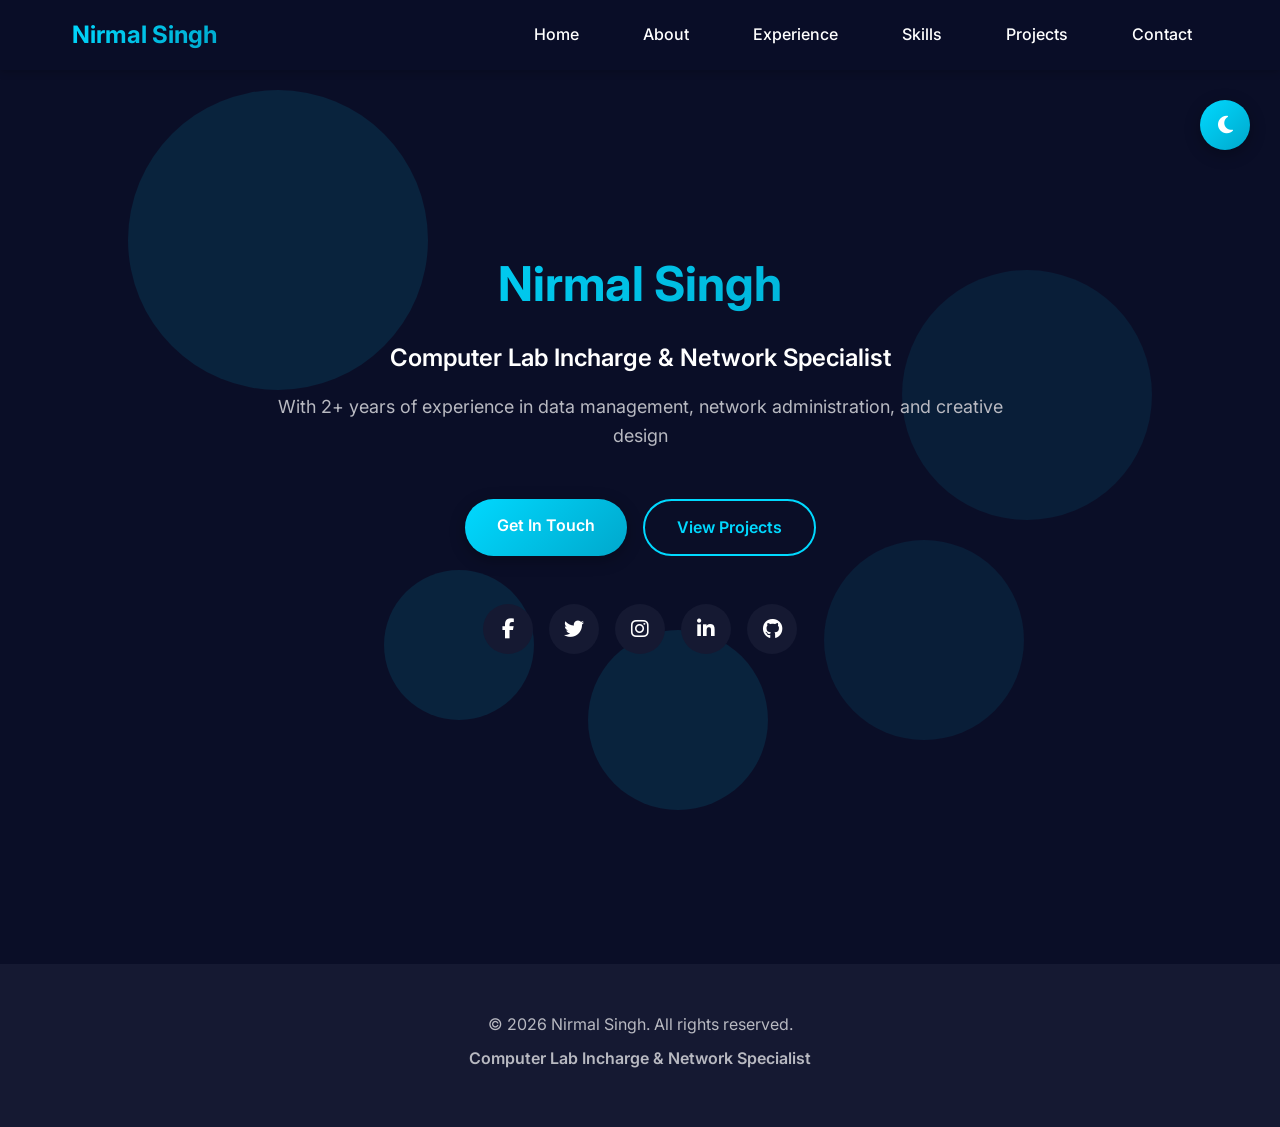
==== commit be0ec08c: "11-03-2025" ====
--- a/index.html
+++ b/index.html
@@ -3,24 +3,29 @@
 <head>
     <meta charset="UTF-8">
     <meta name="viewport" content="width=device-width, initial-scale=1.0">
-    <title>Nirmal Singh - Portfolio</title>
+    <title>Nirmal Singh | Portfolio</title>
     <link rel="stylesheet" href="style.css">
     <link rel="stylesheet" href="https://cdnjs.cloudflare.com/ajax/libs/font-awesome/6.4.0/css/all.min.css">
+    <link href="https://fonts.googleapis.com/css2?family=Inter:wght@300;400;500;600;700;800&display=swap" rel="stylesheet">
 </head>
 <body>
+    <!-- Theme Toggle -->
+    <button class="theme-toggle" id="themeToggle">
+        <i class="fas fa-moon"></i>
+    </button>
+
     <!-- Navigation -->
-    <nav class="navbar" id="navbar">
-        <div class="container">
-            <div class="nav-logo">
-                <a href="#home">Nirmal<span>.</span></a>
-            </div>
-            <div class="nav-menu" id="navMenu">
-                <a href="#home" class="nav-link active">Home</a>
-                <a href="#about" class="nav-link">About</a>
-                <a href="#skills" class="nav-link">Skills</a>
-                <a href="#portfolio" class="nav-link">Portfolio</a>
-                <a href="#contact" class="nav-link">Contact</a>
-            </div>
+    <nav class="navbar">
+        <div class="nav-container container">
+            <a href="#home" class="nav-logo">Nirmal Singh</a>
+                       <ul class="nav-menu" id="navMenu">
+                        <li><a href="index.html" class="nav-link active">Home</a></li>
+                        <li><a href="about.html" class="nav-link">About</a></li>
+                        <li><a href="experience.html" class="nav-link">Experience</a></li>
+                        <li><a href="skills.html" class="nav-link">Skills</a></li>
+                        <li><a href="projects.html" class="nav-link">Projects</a></li>
+                        <li><a href="contacts.html" class="nav-link">Contact</a></li>
+                      </ul>
             <div class="hamburger" id="hamburger">
                 <span class="bar"></span>
                 <span class="bar"></span>
@@ -30,86 +35,142 @@
     </nav>
 
     <!-- Hero Section -->
-    <section class="hero-section" id="home">
-        <div class="hero-background">
+    <section id="home" class="hero-section">
+        <div class="floating-shapes">
             <div class="shape shape-1"></div>
             <div class="shape shape-2"></div>
             <div class="shape shape-3"></div>
-        </div>
+            <div class="shape shape-4"></div>
+            <div class="shape shape-5"></div>
+        </div>
+        <div class="hero-content container">
+            <h1 class="hero-title">Nirmal Singh</h1>
+            <h2 class="hero-subtitle">Computer Lab Incharge & Network Specialist</h2>
+            <p class="hero-description">With 2+ years of experience in data management, network administration, and creative design</p>
+            <div class="hero-buttons">
+                <a href="contacts.html" class="btn btn-primary">Get In Touch</a>
+                <a href="projects.html" class="btn btn-secondary">View Projects</a>
+            </div>
+            <div class="social-links">
+                <a href="#" class="social-link"><i class="fab fa-facebook-f"></i></a>
+                <a href="#" class="social-link"><i class="fab fa-twitter"></i></a>
+                <a href="https://www.instagram.com/nirmxl___?igsh=MTg3cHlta2N4b2p1NQ==" class="social-link"><i class="fab fa-instagram"></i></a>
+                <a href="#" class="social-link"><i class="fab fa-linkedin-in"></i></a>
+                <a href="https://github.com/LegitNirmxl" class="social-link"><i class="fab fa-github"></i></a>
+            </div>
+        </div>
+    </section>
+
+    <!-- About Section -->
+<!--    <section id="about" class="section">
         <div class="container">
-            <div class="hero-content fade-in">
-                <h1 class="hero-title">Hi, I'm <span>Nirmal Singh</span></h1>
-                <p class="hero-subtitle">Full Stack Developer & UI/UX Designer</p>
-                <div class="hero-buttons">
-                    <a href="#portfolio" class="btn btn-primary">View My Work</a>
-                    <a href="#contact" class="btn btn-secondary">Contact Me</a>
-                </div>
-            </div>
-        </div>
-    </section>
-
-    <!-- About Section -->
-    <section class="about-section" id="about">
-        <div class="container">
-            <h2 class="section-title fade-in">About Me</h2>
-            <p class="section-subtitle fade-in">Learn more about my background and expertise</p>
+            <h2 class="section-title">About Me</h2>
+            <p class="section-subtitle">Dedicated Computer Lab Incharge and Network Specialist with over 2 years of experience in data management and network administration.</p>
+            <div class="about-content">
             
-            <div class="about-content">
-                <div class="about-image fade-in">
-                    <div class="image-container">
-                        <img src="E:\website Portfolio\1-main\images\myself.jpeg" alt="Nirmal Singh" class="profile-pic">
-                    </div>
-                </div>
-                
-                <div class="about-text fade-in">
-                    <h3 class="about-title">Professional Background</h3>
-                    <p class="about-subtitle">Full Stack Developer & UI/UX Designer</p>
-                    <p class="about-description">
-                        I'm a passionate developer with 5+ years of experience in creating beautiful, 
-                        functional web applications. I specialize in modern JavaScript frameworks, 
-                        responsive design, and creating exceptional user experiences.
-                    </p>
-                    
+                    <div class="about-image">
+                        <div class="image-container">
+                            <img src="images\myself.jpeg" alt="Nirmal Singh" class="profile-pic">
+                         </div>
+                    </div>
+                      
+                 </div>
+                </div>
+                <div class="about-text">
+                    <p class="about-description">Dedicated Computer Lab Incharge and Network Specialist with over 2 years of experience in data management and network administration. Passionate about leveraging technology to solve complex problems and improve operational efficiency.</p>
                     <div class="about-highlights">
                         <div class="highlight-item">
                             <i class="fas fa-check-circle"></i>
-                            <span>5+ Years Experience</span>
+                            <span>2+ Years Experience</span>
                         </div>
                         <div class="highlight-item">
                             <i class="fas fa-check-circle"></i>
-                            <span>50+ Projects Completed</span>
+                            <span>Computer Lab Incharge</span>
                         </div>
                         <div class="highlight-item">
                             <i class="fas fa-check-circle"></i>
-                            <span>Remote Available</span>
+                            <span>Network Administration</span>
                         </div>
                         <div class="highlight-item">
                             <i class="fas fa-check-circle"></i>
-                            <span>Problem Solver</span>
-                        </div>
-                    </div>
-                </div>
-            </div>
-        </div>
-    </section>
-
-    <!-- Skills Section -->
-    <section class="skills-section" id="skills">
+                            <span>Data Management</span>
+                        </div>
+                    </div>
+                </div>
+            </div>
+        </div>
+    </section> 
+   -->
+
+    <!-- Experience Section 
+    <section id="experience" class="section">
         <div class="container">
-            <h2 class="section-title fade-in">My Skills</h2>
-            <p class="section-subtitle fade-in">Technologies I work with</p>
-            
+            <h2 class="section-title">Work Experience</h2>
+            <div class="timeline">
+                <div class="timeline-item">
+                    <div class="timeline-dot"></div>
+                    <div class="timeline-content">
+                        <div class="timeline-date">2022 - Present</div>
+                        <h3 class="timeline-title">Computer Lab Incharge</h3>
+                        <div class="timeline-company">Universal College & ITI Patran<br>Chanda colony Patran, Patiala, Punjab, 147105</div>
+                        <ul class="timeline-description">
+                            <li>Manage computer lab hardware and software infrastructure.</li>
+                            <li>Configure and troubleshoot network connections.</li>
+                            <li>Provide technical support to students and faculty.</li>
+                            <li>Maintain lab equipment and ensure optimal performance.</li>
+                        </ul>
+                        <div class="timeline-tags">
+                            <span class="tag">Network Admin</span>
+                            <span class="tag">IT Support</span>
+                            <span class="tag">Lab Management</span>
+                        </div>
+                    </div>
+                </div>
+            </div>
+        </div>
+    </section> -->
+
+    <!-- Skills Section 
+    <section id="skills" class="section">
+        <div class="container">
+            <h2 class="section-title">Skills</h2>
             <div class="skills-grid">
-                <div class="skill-category fade-in">
-                    <div class="skill-icon">
-                        <i class="fas fa-code"></i>
-                    </div>
-                    <h3 class="skill-category-title">Frontend Development</h3>
+                <div class="skill-category">
+                    <div class="skill-category-icon">
+                        <i class="fas fa-network-wired"></i>
+                    </div>
+                    <h3 class="skill-category-title">Network Administration</h3>
                     <div class="skill-items">
                         <div class="skill-item">
                             <div class="skill-info">
-                                <span class="skill-name">HTML/CSS</span>
-                                <span class="skill-level">95%</span>
+                                <span class="skill-name">Network Configuration</span>
+                                <span class="skill-level">Advanced</span>
+                            </div>
+                            <div class="skill-bar">
+                                <div class="skill-progress" style="width: 90%"></div>
+                            </div>
+                        </div>
+                        <div class="skill-item">
+                            <div class="skill-info">
+                                <span class="skill-name">Troubleshooting</span>
+                                <span class="skill-level">Advanced</span>
+                            </div>
+                            <div class="skill-bar">
+                                <div class="skill-progress" style="width: 85%"></div>
+                            </div>
+                        </div>
+                    </div>
+                </div>
+                <div class="skill-category">
+                    <div class="skill-category-icon">
+                        <i class="fas fa-desktop"></i>
+                    </div>
+                    <h3 class="skill-category-title">Technical Skills</h3>
+                    <div class="skill-items">
+                        <div class="skill-item">
+                            <div class="skill-info">
+                                <span class="skill-name">Hardware Management</span>
+                                <span class="skill-level">Expert</span>
                             </div>
                             <div class="skill-bar">
                                 <div class="skill-progress" style="width: 95%"></div>
@@ -117,213 +178,116 @@
                         </div>
                         <div class="skill-item">
                             <div class="skill-info">
-                                <span class="skill-name">JavaScript</span>
-                                <span class="skill-level">90%</span>
+                                <span class="skill-name">Software Installation</span>
+                                <span class="skill-level">Advanced</span>
                             </div>
                             <div class="skill-bar">
                                 <div class="skill-progress" style="width: 90%"></div>
                             </div>
                         </div>
-                        <div class="skill-item">
-                            <div class="skill-info">
-                                <span class="skill-name">React</span>
-                                <span class="skill-level">85%</span>
-                            </div>
-                            <div class="skill-bar">
-                                <div class="skill-progress" style="width: 85%"></div>
-                            </div>
-                        </div>
-                    </div>
-                </div>
-                
-                <div class="skill-category fade-in">
-                    <div class="skill-icon">
-                        <i class="fas fa-server"></i>
-                    </div>
-                    <h3 class="skill-category-title">Backend Development</h3>
+                    </div>
+                </div>
+                <div class="skill-category">
+                    <div class="skill-category-icon">
+                        <i class="fas fa-palette"></i>
+                    </div>
+                    <h3 class="skill-category-title">Creative Design</h3>
                     <div class="skill-items">
                         <div class="skill-item">
                             <div class="skill-info">
-                                <span class="skill-name">Node.js</span>
-                                <span class="skill-level">85%</span>
-                            </div>
-                            <div class="skill-bar">
-                                <div class="skill-progress" style="width: 85%"></div>
-                            </div>
-                        </div>
-                        <div class="skill-item">
-                            <div class="skill-info">
-                                <span class="skill-name">Python</span>
-                                <span class="skill-level">80%</span>
-                            </div>
-                            <div class="skill-bar">
-                                <div class="skill-progress" style="width: 80%"></div>
-                            </div>
-                        </div>
-                        <div class="skill-item">
-                            <div class="skill-info">
-                                <span class="skill-name">MongoDB</span>
-                                <span class="skill-level">75%</span>
+                                <span class="skill-name">Graphic Design</span>
+                                <span class="skill-level">Intermediate</span>
                             </div>
                             <div class="skill-bar">
                                 <div class="skill-progress" style="width: 75%"></div>
                             </div>
                         </div>
-                    </div>
-                </div>
-                
-                <div class="skill-category fade-in">
-                    <div class="skill-icon">
-                        <i class="fas fa-paint-brush"></i>
-                    </div>
-                    <h3 class="skill-category-title">Design Tools</h3>
-                    <div class="skill-tags">
-                        <span>Figma</span>
-                        <span>Adobe XD</span>
-                        <span>Photoshop</span>
-                        <span>Illustrator</span>
-                        <span>Sketch</span>
-                        <span>Canva</span>
-                    </div>
-                </div>
-            </div>
-        </div>
-    </section>
-
-    <!-- Portfolio Section -->
-    <section class="portfolio-section" id="portfolio">
+                        <div class="skill-item">
+                            <div class="skill-info">
+                                <span class="skill-name">Logo Design</span>
+                                <span class="skill-level">Intermediate</span>
+                            </div>
+                            <div class="skill-bar">
+                                <div class="skill-progress" style="width: 70%"></div>
+                            </div>
+                        </div>
+                    </div>
+                </div>
+            </div>
+        </div>
+    </section> -->
+
+    
+
+    <!-- Contact Section 
+    <section id="contact" class="section">
         <div class="container">
-            <h2 class="section-title fade-in">My Portfolio</h2>
-            <p class="section-subtitle fade-in">Recent projects I've worked on</p>
-            
-            <div class="portfolio-filter">
-                <button class="filter-btn active" data-filter="all">All</button>
-                <button class="filter-btn" data-filter="web">Web Design</button>
-                <button class="filter-btn" data-filter="app">Applications</button>
-                <button class="filter-btn" data-filter="ui">UI/UX</button>
-            </div>
-            
-            <div class="portfolio-grid">
-                <div class="portfolio-item fade-in" data-category="web">
-                    <div class="portfolio-image">
-                        <img src="https://via.placeholder.com/400x300/00d9ff/ffffff?text=Project+1" alt="Project 1">
-                        <div class="portfolio-overlay">
-                            <h3 class="portfolio-title">E-Commerce Platform</h3>
-                            <p class="portfolio-description">Modern online shopping experience</p>
-                            <div class="project-buttons">
-                                <a href="#" class="btn btn-primary">View Demo</a>
-                                <a href="#" class="btn btn-secondary">View Code</a>
-                            </div>
-                        </div>
-                    </div>
-                </div>
-                
-                <div class="portfolio-item fade-in" data-category="app">
-                    <div class="portfolio-image">
-                        <img src="https://via.placeholder.com/400x300/00d9ff/ffffff?text=Project+2" alt="Project 2">
-                        <div class="portfolio-overlay">
-                            <h3 class="portfolio-title">Task Management App</h3>
-                            <p class="portfolio-description">Productivity tool for teams</p>
-                            <div class="project-buttons">
-                                <a href="#" class="btn btn-primary">View Demo</a>
-                                <a href="#" class="btn btn-secondary">View Code</a>
-                            </div>
-                        </div>
-                    </div>
-                </div>
-                
-                <div class="portfolio-item fade-in" data-category="ui">
-                    <div class="portfolio-image">
-                        <img src="https://via.placeholder.com/400x300/00d9ff/ffffff?text=Project+3" alt="Project 3">
-                        <div class="portfolio-overlay">
-                            <h3 class="portfolio-title">Banking Dashboard</h3>
-                            <p class="portfolio-description">Financial management interface</p>
-                            <div class="project-buttons">
-                                <a href="#" class="btn btn-primary">View Demo</a>
-                                <a href="#" class="btn btn-secondary">View Code</a>
-                            </div>
-                        </div>
-                    </div>
-                </div>
-            </div>
-        </div>
-    </section>
-
-    <!-- Contact Section -->
-    <section class="contact-section" id="contact">
-        <div class="container">
-            <h2 class="section-title fade-in">Get In Touch</h2>
-            <p class="section-subtitle fade-in">Feel free to reach out for collaborations</p>
-            
+            <h2 class="section-title">Get In Touch</h2>
+            <p class="section-subtitle">Let's discuss your project or opportunity</p>
             <div class="contact-content">
                 <div class="contact-info">
-                    <div class="contact-item fade-in">
+                    <div class="contact-item">
                         <div class="contact-icon">
                             <i class="fas fa-envelope"></i>
                         </div>
                         <div class="contact-details">
                             <h3>Email</h3>
-                            <p>nirmal@example.com</p>
-                        </div>
-                    </div>
-                    
-                    <div class="contact-item fade-in">
+                            <p>ignirmal69@gmail.com</p>
+                        </div>
+                    </div>
+                    <div class="contact-item">
                         <div class="contact-icon">
                             <i class="fas fa-phone"></i>
                         </div>
                         <div class="contact-details">
                             <h3>Phone</h3>
-                            <p>+91 1234567890</p>
-                        </div>
-                    </div>
-                    
-                    <div class="contact-item fade-in">
+                            <p>+91 84279-97034</p>
+                        </div>
+                    </div>
+                    <div class="contact-item">
                         <div class="contact-icon">
-                            <i class="fas fa-map-marker-alt"></i>
+                            <i class="fas fa-location-dot"></i>
                         </div>
                         <div class="contact-details">
                             <h3>Location</h3>
-                            <p>Delhi, India</p>
-                        </div>
-                    </div>
-                    
-                    <div class="contact-social fade-in">
-                        <h3>Follow Me</h3>
+                            <p>Village Behar Juchh, Patran,<br>Patiala, Punjab, 147105</p>
+                        </div>
+                    </div>
+                    <div class="contact-social">
+                        <h3>Connect With Me</h3>
                         <div class="social-links">
-                            <a href="#" class="social-link"><i class="fab fa-github"></i></a>
-                            <a href="#" class="social-link"><i class="fab fa-linkedin"></i></a>
+                            <a href="#" class="social-link"><i class="fab fa-facebook-f"></i></a>
                             <a href="#" class="social-link"><i class="fab fa-twitter"></i></a>
                             <a href="#" class="social-link"><i class="fab fa-instagram"></i></a>
-                        </div>
-                    </div>
-                </div>
-                
-                <div class="contact-form fade-in">
-                    <form id="contactForm">
-                        <div class="form-group">
-                            <input type="text" id="name" class="form-input" placeholder="Your Name" required>
-                        </div>
-                        <div class="form-group">
-                            <input type="email" id="email" class="form-input" placeholder="Your Email" required>
-                        </div>
-                        <div class="form-group">
-                            <input type="text" id="subject" class="form-input" placeholder="Subject" required>
-                        </div>
-                        <div class="form-group">
-                            <textarea id="message" class="form-input" placeholder="Your Message" required></textarea>
-                        </div>
-                        <button type="submit" class="btn btn-primary">Send Message</button>
-                    </form>
-                </div>
-            </div>
-        </div>
-    </section>
+                            <a href="#" class="social-link"><i class="fab fa-linkedin-in"></i></a>
+                            <a href="#" class="social-link"><i class="fab fa-github"></i></a>
+                        </div>
+                    </div>
+                </div>
+                <form class="contact-form" id="contactForm">
+                    <div class="form-group">
+                        <input type="text" class="form-input" placeholder="Your Name" required>
+                    </div>
+                    <div class="form-group">
+                        <input type="email" class="form-input" placeholder="Your Email" required>
+                    </div>
+                    <div class="form-group">
+                        <input type="text" class="form-input" placeholder="Subject" required>
+                    </div>
+                    <div class="form-group">
+                        <textarea class="form-input" placeholder="Your Message" required></textarea>
+                    </div>
+                    <button type="submit" class="btn btn-primary btn-full">Send Message</button>
+                </form>
+            </div>
+        </div>
+    </section> -->
 
     <!-- Footer -->
     <footer class="footer">
         <div class="container">
-            <p>&copy; 2024 Nirmal Singh. All rights reserved.</p>
-            <p class="footer-subtitle">Crafted with <i class="fas fa-heart"></i> and lots of <i class="fas fa-coffee"></i></p>
+            <p>&copy; 2026 Nirmal Singh. All rights reserved.</p>
+            <p class="footer-subtitle">Computer Lab Incharge & Network Specialist</p>
         </div>
     </footer>
 
@@ -332,11 +296,129 @@
         <i class="fas fa-arrow-up"></i>
     </button>
 
-    <!-- Theme Toggle Button -->
-    <button class="theme-toggle" id="themeToggle">
-        <i class="fas fa-moon"></i>
-    </button>
-
-    <script src="script.js"></script>
+    <script>
+        // Theme Toggle
+        const themeToggle = document.getElementById('themeToggle');
+        const body = document.body;
+        const themeIcon = themeToggle.querySelector('i');
+
+        themeToggle.addEventListener('click', () => {
+            body.classList.toggle('light-theme');
+            if (body.classList.contains('light-theme')) {
+                themeIcon.classList.remove('fa-moon');
+                themeIcon.classList.add('fa-sun');
+            } else {
+                themeIcon.classList.remove('fa-sun');
+                themeIcon.classList.add('fa-moon');
+            }
+        });
+
+        // Mobile Navigation
+        const hamburger = document.getElementById('hamburger');
+        const navMenu = document.getElementById('navMenu');
+        const navLinks = document.querySelectorAll('.nav-link');
+
+        hamburger.addEventListener('click', () => {
+            hamburger.classList.toggle('active');
+            navMenu.classList.toggle('active');
+        });
+
+        navLinks.forEach(link => {
+            link.addEventListener('click', () => {
+                hamburger.classList.remove('active');
+                navMenu.classList.remove('active');
+            });
+        });
+
+        // Active Navigation Link
+        const sections = document.querySelectorAll('section');
+        window.addEventListener('scroll', () => {
+            let current = '';
+            sections.forEach(section => {
+                const sectionTop = section.offsetTop;
+                const sectionHeight = section.clientHeight;
+                if (pageYOffset >= sectionTop - 200) {
+                    current = section.getAttribute('id');
+                }
+            });
+
+            navLinks.forEach(link => {
+                link.classList.remove('active');
+                if (link.getAttribute('href').slice(1) === current) {
+                    link.classList.add('active');
+                }
+            });
+
+            // Scroll to Top Button
+            const scrollTop = document.getElementById('scrollTop');
+            if (pageYOffset > 500) {
+                scrollTop.classList.add('visible');
+            } else {
+                scrollTop.classList.remove('visible');
+            }
+        });
+
+        // Scroll to Top
+        document.getElementById('scrollTop').addEventListener('click', () => {
+            window.scrollTo({ top: 0, behavior: 'smooth' });
+        });
+
+        // Portfolio Filter
+        const filterBtns = document.querySelectorAll('.filter-btn');
+        const portfolioItems = document.querySelectorAll('.portfolio-item');
+
+        filterBtns.forEach(btn => {
+            btn.addEventListener('click', () => {
+                filterBtns.forEach(b => b.classList.remove('active'));
+                btn.classList.add('active');
+
+                const filter = btn.getAttribute('data-filter');
+
+                portfolioItems.forEach(item => {
+                    if (filter === 'all' || item.getAttribute('data-category') === filter) {
+                        item.classList.remove('hidden');
+                    } else {
+                        item.classList.add('hidden');
+                    }
+                });
+            });
+        });
+
+        // Contact Form Submission
+        document.getElementById('contactForm').addEventListener('submit', (e) => {
+            e.preventDefault();
+            alert('Thank you for your message! I will get back to you soon.');
+            e.target.reset();
+        });
+
+        // Smooth Scroll Animation
+        const observerOptions = {
+            threshold: 0.1,
+            rootMargin: '0px 0px -100px 0px'
+        };
+
+        const observer = new IntersectionObserver((entries) => {
+            entries.forEach(entry => {
+                if (entry.isIntersecting) {
+                    entry.target.style.opacity = '1';
+                    entry.target.style.transform = 'translateY(0)';
+                }
+            });
+        }, observerOptions);
+
+        // Observe elements
+        document.querySelectorAll('.timeline-item, .skill-category, .portfolio-item, .contact-item').forEach(el => {
+            el.style.opacity = '0';
+            el.style.transform = 'translateY(20px)';
+            el.style.transition = 'opacity 0.6s ease, transform 0.6s ease';
+            observer.observe(el);
+        });
+    </script>
 </body>
-</html>+</html>
+
+
+
+
+
+
--- a/style.css
+++ b/style.css
@@ -1,1560 +1,1335 @@
-/* ===================================
-   CSS Variables
-   =================================== */
-:root {
-    --font-family: 'Poppins', sans-serif;
-    --font-size-xs: 0.75rem;
-    --font-size-sm: 0.875rem;
-    --font-size-md: 1rem;
-    --font-size-lg: 1.125rem;
-    --font-size-xl: 1.25rem;
-    --font-size-xxl: 1.5rem;
-    --font-size-xxxl: 3rem;
-    
-    --spacing-xs: 0.5rem;
-    --spacing-sm: 1rem;
-    --spacing-md: 1.5rem;
-    --spacing-lg: 2rem;
-    --spacing-xl: 3rem;
-    --spacing-xxl: 4rem;
-    
-    --transition-fast: 0.2s ease;
-    --transition-normal: 0.3s ease;
-    --transition-slow: 0.5s ease;
-    
-    --accent-primary: #00d9ff;
-    --accent-secondary: #0099cc;
-    --accent-gradient: linear-gradient(135deg, #00d9ff, #0099cc);
-    
-    --bg-primary: #0a0e27;
-    --bg-secondary: #151933;
-    --bg-tertiary: #1e2140;
-    --text-primary: #ffffff;
-    --text-secondary: #b8bcc8;
-    --text-muted: #8892b0;
-    
-    --shadow-sm: 0 2px 8px rgba(0, 0, 0, 0.2);
-    --shadow-md: 0 4px 16px rgba(0, 0, 0, 0.3);
-    --shadow-lg: 0 8px 32px rgba(0, 0, 0, 0.4);
-    --shadow-accent: 0 0 20px rgba(0, 217, 255, 0.5);
-}
-
-/* Light Theme */
-body.light-theme {
-    --bg-primary: #f8f9fa;
-    --bg-secondary: #ffffff;
-    --bg-tertiary: #e9ecef;
-    --text-primary: #212529;
-    --text-secondary: #495057;
-    --text-muted: #6c757d;
-    --shadow-sm: 0 2px 8px rgba(0, 0, 0, 0.1);
-    --shadow-md: 0 4px 16px rgba(0, 0, 0, 0.15);
-    --shadow-lg: 0 8px 32px rgba(0, 0, 0, 0.2);
-}
-
-/* ===================================
-   Global Styles
-   =================================== */
-* {
-    margin: 0;
-    padding: 0;
-    box-sizing: border-box;
-}
-
-html {
-    scroll-behavior: smooth;
-}
-
-body {
-    font-family: var(--font-family);
-    background-color: var(--bg-primary);
-    color: var(--text-primary);
-    line-height: 1.6;
-    overflow-x: hidden;
-}
-
-.container {
-    max-width: 1200px;
-    margin: 0 auto;
-    padding: 0 var(--spacing-md);
-}
-
-/* ===================================
-   Typography
-   =================================== */
-h1, h2, h3, h4, h5, h6 {
-    font-weight: 700;
-    line-height: 1.2;
-}
-
-.section-title {
-    font-size: var(--font-size-xxxl);
-    text-align: center;
-    margin-bottom: var(--spacing-sm);
-    background: var(--accent-gradient);
-    -webkit-background-clip: text;
-    -webkit-text-fill-color: transparent;
-    background-clip: text;
-}
-
-.section-subtitle {
-    text-align: center;
-    color: var(--text-secondary);
-    margin-bottom: var(--spacing-xl);
-    font-size: var(--font-size-lg);
-}
-
-/* ===================================
-   Buttons
-   =================================== */
-.btn {
-    display: inline-block;
-    padding: 12px 24px;
-    border-radius: 8px;
-    text-decoration: none;
-    font-weight: 600;
-    font-size: var(--font-size-sm);
-    transition: all var(--transition-normal);
-    cursor: pointer;
-    border: none;
-    position: relative;
-    overflow: hidden;
-    z-index: 1;
-}
-
-.btn::before {
-    content: '';
-    position: absolute;
-    top: 0;
-    left: 0;
-    width: 0;
-    height: 100%;
-    background: rgba(255, 255, 255, 0.2);
-    transition: width var(--transition-normal);
-    z-index: -1;
-}
-
-.btn:hover::before {
-    width: 100%;
-}
-
-.btn-primary {
-    background: var(--accent-gradient);
-    color: white;
-    box-shadow: var(--shadow-accent);
-}
-
-.btn-primary:hover {
-    transform: translateY(-3px);
-    box-shadow: 0 0 25px rgba(0, 217, 255, 0.6);
-}
-
-.btn-secondary {
-    background: transparent;
-    color: var(--accent-primary);
-    border: 2px solid var(--accent-primary);
-}
-
-.btn-secondary:hover {
-    background: var(--accent-primary);
-    color: white;
-    transform: translateY(-3px);
-}
-
-/* ===================================
-   Navigation
-   =================================== */
-.navbar {
-    position: fixed;
-    top: 0;
-    width: 100%;
-    background: rgba(10, 14, 39, 0.95);
-    backdrop-filter: blur(10px);
-    padding: 1rem 0;
-    z-index: 1000;
-    transition: all var(--transition-normal);
-}
-
-.navbar .container {
-    display: flex;
-    justify-content: space-between;
-    align-items: center;
-}
-
-.nav-logo a {
-    font-size: var(--font-size-xl);
-    font-weight: 700;
-    color: var(--text-primary);
-    text-decoration: none;
-}
-
-.nav-logo span {
-    color: var(--accent-primary);
-}
-
-.nav-menu {
-    display: flex;
-    gap: var(--spacing-lg);
-}
-
-.nav-link {
-    color: var(--text-secondary);
-    text-decoration: none;
-    font-weight: 500;
-    transition: color var(--transition-fast);
-    position: relative;
-}
-
-.nav-link::after {
-    content: '';
-    position: absolute;
-    bottom: -5px;
-    left: 0;
-    width: 0;
-    height: 2px;
-    background: var(--accent-gradient);
-    transition: width var(--transition-normal);
-}
-
-.nav-link:hover,
-.nav-link.active {
-    color: var(--accent-primary);
-}
-
-.nav-link:hover::after,
-.nav-link.active::after {
-    width: 100%;
-}
-
-.hamburger {
-    display: none;
-    flex-direction: column;
-    cursor: pointer;
-}
-
-.bar {
-    width: 25px;
-    height: 3px;
-    background: var(--text-primary);
-    margin: 3px 0;
-    transition: var(--transition-normal);
-}
-
-/* ===================================
-   Hero Section
-   =================================== */
-.hero-section {
-    min-height: 100vh;
-    display: flex;
-    align-items: center;
-    position: relative;
-    overflow: hidden;
-    padding-top: 80px;
-}
-
-.hero-background {
-    position: absolute;
-    top: 0;
-    left: 0;
-    width: 100%;
-    height: 100%;
-    z-index: -1;
-}
-
-.shape {
-    position: absolute;
-    border-radius: 50%;
-    background: var(--accent-gradient);
-    opacity: 0.1;
-    animation: float 6s ease-in-out infinite;
-}
-
-.shape-1 {
-    width: 300px;
-    height: 300px;
-    top: 10%;
-    left: 10%;
-    animation-delay: 0s;
-}
-
-.shape-2 {
-    width: 200px;
-    height: 200px;
-    top: 60%;
-    right: 10%;
-    animation-delay: 2s;
-}
-
-.shape-3 {
-    width: 150px;
-    height: 150px;
-    bottom: 10%;
-    left: 50%;
-    animation-delay: 4s;
-}
-
-@keyframes float {
-    0%, 100% { transform: translateY(0); }
-    50% { transform: translateY(-20px); }
-}
-
-.hero-content {
-    text-align: center;
-    max-width: 800px;
-    margin: 0 auto;
-}
-
-.hero-title {
-    font-size: var(--font-size-xxxl);
-    margin-bottom: var(--spacing-md);
-    animation: fadeInUp 1s ease;
-}
-
-.hero-title span {
-    background: var(--accent-gradient);
-    -webkit-background-clip: text;
-    -webkit-text-fill-color: transparent;
-    background-clip: text;
-}
-
-.hero-subtitle {
-    font-size: var(--font-size-xl);
-    color: var(--text-secondary);
-    margin-bottom: var(--spacing-lg);
-    animation: fadeInUp 1s ease 0.2s both;
-}
-
-.hero-buttons {
-    display: flex;
-    gap: var(--spacing-md);
-    justify-content: center;
-    animation: fadeInUp 1s ease 0.4s both;
-}
-
-@keyframes fadeInUp {
-    from {
-        opacity: 0;
-        transform: translateY(30px);
-    }
-    to {
-        opacity: 1;
-        transform: translateY(0);
-    }
-}
-
-/* ===================================
-   About Section
-   =================================== */
-/* ===================================
-   CSS Variables
-   =================================== */
-:root {
-    /* Colors */
-    --bg-primary: #0a0e27;
-    --bg-secondary: #151933;
-    --bg-tertiary: #1e2341;
-    --text-primary: #ffffff;
-    --text-secondary: #a8b2d1;
-    --accent-primary: #00d9ff;
-    --accent-secondary: #00a8cc;
-    --accent-gradient: linear-gradient(135deg, #00d9ff, #00a8cc);
-    
-    /* Typography */
-    --font-family: 'Inter', sans-serif;
-    --font-size-xs: 0.875rem;
-    --font-size-sm: 1rem;
-    --font-size-md: 1.125rem;
-    --font-size-lg: 1.25rem;
-    --font-size-xl: 1.5rem;
-    --font-size-xxl: 2.5rem;
-    --font-size-xxxl: 3.5rem;
-    
-    /* Spacing */
-    --spacing-xs: 0.5rem;
-    --spacing-sm: 1rem;
-    --spacing-md: 1.5rem;
-    --spacing-lg: 2rem;
-    --spacing-xl: 3rem;
-    --spacing-xxl: 5rem;
-    
-    /* Transitions */
-    --transition-fast: 0.2s ease;
-    --transition-normal: 0.3s ease;
-    --transition-slow: 0.5s ease;
-    
-    /* Shadows */
-    --shadow-sm: 0 2px 8px rgba(0, 0, 0, 0.2);
-    --shadow-md: 0 4px 16px rgba(0, 0, 0, 0.3);
-    --shadow-lg: 0 8px 32px rgba(0, 0, 0, 0.4);
-    --shadow-accent: 0 8px 32px rgba(0, 217, 255, 0.3);
-}
-
-/* Light Theme */
-body.light-theme {
-    --bg-primary: #ffffff;
-    --bg-secondary: #f8f9fa;
-    --bg-tertiary: #e9ecef;
-    --text-primary: #212529;
-    --text-secondary: #6c757d;
-    --accent-primary: #0066cc;
-    --accent-secondary: #0052a3;
-    --shadow-sm: 0 2px 8px rgba(0, 0, 0, 0.1);
-    --shadow-md: 0 4px 16px rgba(0, 0, 0, 0.15);
-    --shadow-lg: 0 8px 32px rgba(0, 0, 0, 0.2);
-}
-
-/* ===================================
-   Global Styles
-   =================================== */
-* {
-    margin: 0;
-    padding: 0;
-    box-sizing: border-box;
-}
-
-html {
-    scroll-behavior: smooth;
-}
-
-body {
-    font-family: var(--font-family);
-    background-color: var(--bg-primary);
-    color: var(--text-primary);
-    line-height: 1.6;
-    overflow-x: hidden;
-}
-
-.container {
-    max-width: 1200px;
-    margin: 0 auto;
-    padding: 0 var(--spacing-md);
-}
-
-/* ===================================
-   Buttons
-   =================================== */
-.btn {
-    display: inline-flex;
-    align-items: center;
-    gap: var(--spacing-xs);
-    padding: 12px 24px;
-    border-radius: 8px;
-    text-decoration: none;
-    font-weight: 600;
-    font-size: var(--font-size-sm);
-    transition: all var(--transition-normal);
-    cursor: pointer;
-    border: none;
-    position: relative;
-    overflow: hidden;
-}
-
-.btn-primary {
-    background: var(--accent-gradient);
-    color: white;
-    box-shadow: 0 4px 15px rgba(0, 217, 255, 0.3);
-}
-
-.btn-primary:hover {
-    transform: translateY(-2px);
-    box-shadow: 0 6px 20px rgba(0, 217, 255, 0.4);
-}
-
-.btn-outline {
-    background: transparent;
-    color: var(--accent-primary);
-    border: 2px solid var(--accent-primary);
-}
-
-.btn-outline:hover {
-    background: var(--accent-primary);
-    color: white;
-    transform: translateY(-2px);
-}
-
-/* ===================================
-   Navigation
-   =================================== */
-.navbar {
-    position: fixed;
-    top: 0;
-    left: 0;
-    width: 100%;
-    background: rgba(10, 14, 39, 0.95);
-    backdrop-filter: blur(10px);
-    z-index: 1000;
-    padding: 1rem 0;
-    transition: all var(--transition-normal);
-    box-shadow: var(--shadow-sm);
-}
-
-.light-theme .navbar {
-    background: rgba(255, 255, 255, 0.95);
-}
-
-.nav-container {
-    display: flex;
-    justify-content: space-between;
-    align-items: center;
-}
-
-.nav-logo {
-    font-size: var(--font-size-lg);
-    font-weight: 700;
-    color: var(--text-primary);
-    text-decoration: none;
-    background: var(--accent-gradient);
-    -webkit-background-clip: text;
-    -webkit-text-fill-color: transparent;
-    background-clip: text;
-}
-
-.nav-menu {
-    display: flex;
-    list-style: none;
-    gap: var(--spacing-lg);
-}
-
-.nav-link {
-    color: var(--text-secondary);
-    text-decoration: none;
-    font-weight: 500;
-    transition: color var(--transition-fast);
-    position: relative;
-}
-
-.nav-link::after {
-    content: '';
-    position: absolute;
-    bottom: -5px;
-    left: 0;
-    width: 0;
-    height: 2px;
-    background: var(--accent-gradient);
-    transition: width var(--transition-normal);
-}
-
-.nav-link:hover,
-.nav-link.active {
-    color: var(--accent-primary);
-}
-
-.nav-link:hover::after,
-.nav-link.active::after {
-    width: 100%;
-}
-
-.hamburger {
-    display: none;
-    flex-direction: column;
-    cursor: pointer;
-}
-
-.bar {
-    width: 25px;
-    height: 3px;
-    background: var(--text-primary);
-    margin: 3px 0;
-    transition: var(--transition-normal);
-}
-
-/* ===================================
-   About Section
-   =================================== */
-.about-section {
-    padding: calc(80px + var(--spacing-xxl)) 0 var(--spacing-xxl);
-    background: var(--bg-primary);
-    min-height: 100vh;
-}
-
-.section-header {
-    text-align: center;
-    margin-bottom: var(--spacing-xl);
-}
-
-.section-title {
-    font-size: var(--font-size-xxl);
-    font-weight: 700;
-    margin-bottom: var(--spacing-sm);
-    background: var(--accent-gradient);
-    -webkit-background-clip: text;
-    -webkit-text-fill-color: transparent;
-    background-clip: text;
-}
-
-.section-subtitle {
-    color: var(--text-secondary);
-    font-size: var(--font-size-md);
-}
-
-.about-content {
-    display: grid;
-    grid-template-columns: 1fr 1.5fr;
-    gap: var(--spacing-xl);
-    align-items: center;
-    margin-bottom: var(--spacing-xxl);
-}
-
-.about-image {
-    display: flex;
-    justify-content: center;
-    align-items: center;
-    position: relative;
-}
-
-.image-container {
-    position: relative;
-}
-
-.profile-pic {
-    width: 320px;
-    height: 320px;
-    border-radius: 50%;
-    object-fit: cover;
-    box-shadow: 0 8px 32px rgba(0, 217, 255, 0.3);
-    transition: all var(--transition-normal);
-    position: relative;
-    z-index: 2;
-}
-
-.profile-pic:hover {
-    transform: scale(0.95);
-    box-shadow: 0 12px 40px rgba(0, 217, 255, 0.4);
-}
-
-.image-decoration {
-    position: absolute;
-    top: -20px;
-    left: -20px;
-    right: -20px;
-    bottom: -20px;
-    border: 3px solid var(--accent-primary);
-    border-radius: 50%;
-    z-index: 1;
-    animation: rotate 20s linear infinite;
-}
-
-@keyframes rotate {
-    from { transform: rotate(0deg); }
-    to { transform: rotate(360deg); }
-}
-
-.about-text {
-    background: linear-gradient(135deg, var(--bg-secondary), var(--bg-tertiary));
-    padding: var(--spacing-xl);
-    border-radius: 16px;
-    box-shadow: var(--shadow-lg);
-    position: relative;
-    overflow: hidden;
-}
-
-.about-text::before {
-    content: '';
-    position: absolute;
-    top: 0;
-    left: 0;
-    right: 0;
-    height: 4px;
-    background: var(--accent-gradient);
-}
-
-.about-title {
-    font-size: var(--font-size-xl);
-    font-weight: 700;
-    margin-bottom: var(--spacing-xs);
-    background: var(--accent-gradient);
-    -webkit-background-clip: text;
-    -webkit-text-fill-color: transparent;
-    background-clip: text;
-}
-
-.about-subtitle {
-    font-size: var(--font-size-lg);
-    font-weight: 600;
-    color: var(--text-primary);
-    margin-bottom: var(--spacing-md);
-}
-
-.about-description {
-    color: var(--text-secondary);
-    margin-bottom: var(--spacing-lg);
-    font-size: var(--font-size-sm);
-    line-height: 1.8;
-}
-
-.about-highlights {
-    display: grid;
-    grid-template-columns: repeat(2, 1fr);
-    gap: var(--spacing-md);
-    margin-bottom: var(--spacing-lg);
-}
-
-.highlight-item {
-    display: flex;
-    align-items: center;
-    gap: var(--spacing-sm);
-    color: var(--accent-primary);
-    font-weight: 500;
-    font-size: var(--font-size-sm);
-}
-
-.highlight-item i {
-    font-size: 1.25rem;
-    flex-shrink: 0;
-}
-
-.about-details {
-    display: flex;
-    flex-direction: column;
-    gap: var(--spacing-md);
-    margin-bottom: var(--spacing-lg);
-    padding: var(--spacing-md);
-    background: rgba(0, 217, 255, 0.05);
-    border-radius: 12px;
-    border: 1px solid rgba(0, 217, 255, 0.1);
-}
-
-.detail-item {
-    display: flex;
-    align-items: center;
-    gap: var(--spacing-md);
-}
-
-.detail-item i {
-    width: 40px;
-    height: 40px;
-    background: var(--accent-gradient);
-    border-radius: 50%;
-    display: flex;
-    align-items: center;
-    justify-content: center;
-    color: white;
-    flex-shrink: 0;
-}
-
-.detail-item h4 {
-    font-size: var(--font-size-sm);
-    font-weight: 600;
-    margin-bottom: 2px;
-    color: var(--text-primary);
-}
-
-.detail-item p {
-    font-size: var(--font-size-xs);
-    color: var(--text-secondary);
-}
-
-.about-buttons {
-    display: flex;
-    gap: var(--spacing-md);
-    flex-wrap: wrap;
-}
-
-/* Additional Info Section */
-.additional-info {
-    display: grid;
-    grid-template-columns: repeat(auto-fit, minmax(300px, 1fr));
-    gap: var(--spacing-lg);
-}
-
-.info-card {
-    background: linear-gradient(135deg, var(--bg-secondary), var(--bg-tertiary));
-    padding: var(--spacing-lg);
-    border-radius: 16px;
-    box-shadow: var(--shadow-md);
-    text-align: center;
-    transition: all var(--transition-normal);
-    border: 1px solid transparent;
-}
-
-.info-card:hover {
-    transform: translateY(-5px);
-    box-shadow: var(--shadow-accent);
-    border-color: var(--accent-primary);
-}
-
-.info-card i {
-    font-size: 2.5rem;
-    color: var(--accent-primary);
-    margin-bottom: var(--spacing-md);
-}
-
-.info-card h3 {
-    font-size: var(--font-size-lg);
-    font-weight: 600;
-    margin-bottom: var(--spacing-sm);
-}
-
-.info-card p {
-    color: var(--text-secondary);
-    font-size: var(--font-size-sm);
-    line-height: 1.6;
-}
-
-/* ===================================
-   Footer
-   =================================== */
-.footer {
-    background: var(--bg-secondary);
-    padding: var(--spacing-xl) 0;
-    margin-top: var(--spacing-xxl);
-    border-top: 1px solid rgba(0, 217, 255, 0.1);
-}
-
-.footer-content {
-    text-align: center;
-}
-
-.footer-content p {
-    color: var(--text-secondary);
-    margin-bottom: var(--spacing-xs);
-}
-
-.footer-subtitle {
-    color: var(--accent-primary);
-    font-weight: 600;
-    margin-bottom: var(--spacing-md) !important;
-}
-
-.footer-social {
-    display: flex;
-    justify-content: center;
-    gap: var(--spacing-md);
-    margin-top: var(--spacing-md);
-}
-
-.social-link {
-    width: 40px;
-    height: 40px;
-    background: var(--accent-gradient);
-    border-radius: 50%;
-    display: flex;
-    align-items: center;
-    justify-content: center;
-    color: white;
-    text-decoration: none;
-    transition: all var(--transition-fast);
-}
-
-.social-link:hover {
-    transform: translateY(-3px);
-    box-shadow: var(--shadow-accent);
-}
-
-/* ===================================
-   Scroll to Top & Theme Toggle
-   =================================== */
-.scroll-top {
-    position: fixed;
-    bottom: 30px;
-    right: 30px;
-    width: 50px;
-    height: 50px;
-    background: var(--accent-gradient);
-    border: none;
-    border-radius: 50%;
-    color: white;
-    font-size: 1.25rem;
-    cursor: pointer;
-    opacity: 0;
-    visibility: hidden;
-    transition: all var(--transition-fast);
-    z-index: 998;
-}
-
-.scroll-top.visible {
-    opacity: 1;
-    visibility: visible;
-}
-
-.scroll-top:hover {
-    transform: translateY(-5px);
-    box-shadow: var(--shadow-accent);
-}
-
-.theme-toggle {
-    position: fixed;
-    top: 100px;
-    right: 30px;
-    width: 50px;
-    height: 50px;
-    background: var(--accent-gradient);
-    border: none;
-    border-radius: 50%;
-    color: white;
-    font-size: 1.25rem;
-    cursor: pointer;
-    z-index: 998;
-    transition: all var(--transition-fast);
-}
-
-.theme-toggle:hover {
-    transform: scale(1.1);
-    box-shadow: var(--shadow-accent);
-}
-
-/* ===================================
-   Animations
-   =================================== */
-.fade-in {
-    opacity: 0;
-    transform: translateY(30px);
-    transition: opacity 0.6s ease, transform 0.6s ease;
-}
-
-.fade-in.show {
-    opacity: 1;
-    transform: translateY(0);
-}
-
-/* ===================================
-   Responsive Design
-   =================================== */
-@media (max-width: 968px) {
-    :root {
-        --font-size-xxl: 2.5rem;
-        --font-size-xl: 1.75rem;
-        --font-size-lg: 1.25rem;
-    }
-    
-    .about-content {
-        grid-template-columns: 1fr;
-        text-align: center;
-    }
-    
-    .about-highlights {
-        grid-template-columns: 1fr;
-    }
-    
-    .about-buttons {
-        justify-content: center;
-    }
-    
-    .additional-info {
-        grid-template-columns: 1fr;
-    }
-}
-
-@media (max-width: 768px) {
-    .nav-menu {
-        position: fixed;
-        left: -100%;
-        top: 70px;
-        flex-direction: column;
-        background-color: var(--bg-secondary);
-        width: 100%;
-        text-align: center;
-        transition: left var(--transition-normal);
-        box-shadow: var(--shadow-lg);
-        padding: var(--spacing-md) 0;
-    }
-    
-    .nav-menu.active {
-        left: 0;
-    }
-    
-    .hamburger {
-        display: flex;
-    }
-    
-    .hamburger.active .bar:nth-child(1) {
-        transform: translateY(8px) rotate(45deg);
-    }
-    
-    .hamburger.active .bar:nth-child(2) {
-        opacity: 0;
-    }
-    
-    .hamburger.active .bar:nth-child(3) {
-        transform: translateY(-8px) rotate(-45deg);
-    }
-    
-    .profile-pic {
-        width: 280px;
-        height: 280px;
-    }
-    
-    .about-text {
-        padding: var(--spacing-lg);
-    }
-    
-    .theme-toggle,
-    .scroll-top {
-        width: 45px;
-        height: 45px;
-        font-size: 1rem;
-    }
-    
-    .theme-toggle {
-        top: 80px;
-        right: 20px;
-    }
-}
-
-@media (max-width: 480px) {
-    :root {
-        --spacing-md: 1.5rem;
-        --spacing-lg: 2rem;
-        --spacing-xl: 3rem;
-    }
-    
-    .container {
-        padding: 0 var(--spacing-sm);
-    }
-    
-    .section-title {
-        font-size: 2rem;
-    }
-    
-    .profile-pic {
-        width: 240px;
-        height: 240px;
-    }
-    
-    .about-buttons {
-        flex-direction: column;
-        align-items: center;
-    }
-    
-    .btn {
-        width: 200px;
-        justify-content: center;
-    }
-}
-
-/* ===================================
-   Skills Section
-   =================================== */
-.skills-section {
-    padding: var(--spacing-xxl) 0;
-    background: var(--bg-primary);
-}
-
-.skills-grid {
-    display: grid;
-    grid-template-columns: repeat(auto-fit, minmax(300px, 1fr));
-    gap: var(--spacing-lg);
-    margin-top: var(--spacing-xl);
-}
-
-.skill-category {
-    background: var(--bg-secondary);
-    padding: var(--spacing-lg);
-    border-radius: 12px;
-    box-shadow: var(--shadow-md);
-}
-
-.skill-icon {
-    width: 60px;
-    height: 60px;
-    background: var(--accent-gradient);
-    border-radius: 12px;
-    display: flex;
-    align-items: center;
-    justify-content: center;
-    font-size: 1.75rem;
-    color: white;
-    margin-bottom: var(--spacing-sm);
-}
-
-.skill-category-title {
-    font-size: var(--font-size-md);
-    font-weight: 700;
-    margin-bottom: var(--spacing-md);
-}
-
-.skill-items {
-    display: flex;
-    flex-direction: column;
-    gap: var(--spacing-md);
-}
-
-.skill-item {
-    display: flex;
-    flex-direction: column;
-    gap: 0.5rem;
-}
-
-.skill-info {
-    display: flex;
-    justify-content: space-between;
-    align-items: center;
-}
-
-.skill-name {
-    font-weight: 600;
-    font-size: var(--font-size-sm);
-}
-
-.skill-level {
-    color: var(--accent-primary);
-    font-size: var(--font-size-xs);
-    font-weight: 500;
-}
-
-.skill-bar {
-    height: 8px;
-    background-color: var(--bg-tertiary);
-    border-radius: 20px;
-    overflow: hidden;
-}
-
-.skill-progress {
-    height: 100%;
-    background: var(--accent-gradient);
-    border-radius: 20px;
-    transition: width 1s ease;
-}
-
-.skill-tags {
-    display: flex;
-    flex-wrap: wrap;
-    gap: var(--spacing-xs);
-}
-
-.skill-tags span {
-    background: rgba(0, 217, 255, 0.1);
-    color: var(--accent-primary);
-    padding: 6px 12px;
-    border-radius: 20px;
-    font-size: 0.75rem;
-}
-
-/* ===================================
-   Portfolio Section
-   =================================== */
-.portfolio-section {
-    padding: var(--spacing-xxl) 0;
-    background: var(--bg-secondary);
-}
-
-.portfolio-filter {
-    display: flex;
-    justify-content: center;
-    gap: 15px;
-    margin-bottom: 50px;
-    flex-wrap: wrap;
-}
-
-.filter-btn {
-    padding: 10px 22px;
-    border-radius: 30px;
-    border: 2px solid var(--accent-primary);
-    background: transparent;
-    color: var(--text-primary);
-    cursor: pointer;
-    transition: 0.3s ease;
-}
-
-.filter-btn.active,
-.filter-btn:hover {
-    background: var(--accent-gradient);
-    color: #fff;
-}
-
-.portfolio-grid {
-    display: grid;
-    grid-template-columns: repeat(auto-fit, minmax(320px, 1fr));
-    gap: 30px;
-}
-
-.portfolio-item {
-    background: var(--bg-tertiary);
-    border-radius: 20px;
-    overflow: hidden;
-    box-shadow: var(--shadow-md);
-    transition: 0.4s ease;
-    position: relative;
-}
-
-.portfolio-item:hover {
-    transform: translateY(-10px);
-    box-shadow: 0 15px 40px rgba(0, 217, 255, 0.3);
-}
-
-.portfolio-image {
-    position: relative;
-    overflow: hidden;
-    height: 250px;
-}
-
-.portfolio-image img {
-    width: 100%;
-    height: 100%;
-    object-fit: cover;
-    transition: 0.5s ease;
-}
-
-.portfolio-item:hover .portfolio-image img {
-    transform: scale(1.08);
-}
-
-.portfolio-overlay {
-    position: absolute;
-    top: 0;
-    left: 0;
-    right: 0;
-    bottom: 0;
-    background: rgba(10, 14, 39, 0.95);
-    display: flex;
-    flex-direction: column;
-    justify-content: center;
-    align-items: center;
-    padding: 20px;
-    opacity: 0;
-    transition: opacity 0.4s ease;
-}
-
-.portfolio-item:hover .portfolio-overlay {
-    opacity: 1;
-}
-
-.portfolio-title {
-    font-size: 1.2rem;
-    font-weight: 700;
-    margin-bottom: 10px;
-    color: white;
-}
-
-.portfolio-description {
-    color: #ccc;
-    text-align: center;
-    margin-bottom: 15px;
-}
-
-.project-buttons {
-    display: flex;
-    gap: 10px;
-}
-
-/* ===================================
-   Contact Section
-   =================================== */
-.contact-section {
-    padding: var(--spacing-xxl) 0;
-    background: var(--bg-primary);
-}
-
-.contact-content {
-    display: grid;
-    grid-template-columns: 1fr 1.5fr;
-    gap: var(--spacing-lg);
-    max-width: 1000px;
-    margin: 0 auto;
-}
-
-.contact-info {
-    display: flex;
-    flex-direction: column;
-    gap: var(--spacing-md);
-}
-
-.contact-item {
-    display: flex;
-    gap: var(--spacing-sm);
-    align-items: flex-start;
-    background-color: var(--bg-secondary);
-    padding: var(--spacing-md);
-    border-radius: 12px;
-    box-shadow: var(--shadow-sm);
-    transition: transform var(--transition-fast);
-}
-
-.contact-item:hover {
-    transform: translateX(5px);
-}
-
-.contact-icon {
-    width: 50px;
-    height: 50px;
-    background: var(--accent-gradient);
-    border-radius: 50%;
-    display: flex;
-    align-items: center;
-    justify-content: center;
-    font-size: 1.25rem;
-    color: white;
-    flex-shrink: 0;
-}
-
-.contact-details h3 {
-    font-size: var(--font-size-sm);
-    font-weight: 700;
-    margin-bottom: 0.25rem;
-}
-
-.contact-details p {
-    color: var(--text-secondary);
-    font-size: var(--font-size-sm);
-}
-
-.contact-social {
-    background-color: var(--bg-secondary);
-    padding: var(--spacing-md);
-    border-radius: 12px;
-    box-shadow: var(--shadow-sm);
-}
-
-.contact-social h3 {
-    font-size: var(--font-size-sm);
-    font-weight: 700;
-    margin-bottom: var(--spacing-sm);
-}
-
-.social-links {
-    display: flex;
-    gap: var(--spacing-sm);
-}
-
-.social-link {
-    width: 40px;
-    height: 40px;
-    background: var(--accent-gradient);
-    border-radius: 50%;
-    display: flex;
-    align-items: center;
-    justify-content: center;
-    color: white;
-    text-decoration: none;
-    transition: transform var(--transition-fast);
-}
-
-.social-link:hover {
-    transform: translateY(-3px);
-}
-
-.contact-form {
-    background-color: var(--bg-secondary);
-    padding: var(--spacing-lg);
-    border-radius: 12px;
-    box-shadow: var(--shadow-md);
-}
-
-.form-group {
-    margin-bottom: var(--spacing-md);
-}
-
-.form-input {
-    width: 100%;
-    padding: 1rem;
-    background-color: var(--bg-tertiary);
-    border: 2px solid transparent;
-    border-radius: 8px;
-    color: var(--text-primary);
-    font-family: var(--font-family);
-    font-size: var(--font-size-sm);
-    transition: all var(--transition-fast);
-}
-
-.form-input:focus {
-    outline: none;
-    border-color: var(--accent-primary);
-    box-shadow: 0 0 0 4px rgba(0, 217, 255, 0.1);
-}
-
-.form-input::placeholder {
-    color: var(--text-secondary);
-}
-
-textarea.form-input {
-    resize: vertical;
-    min-height: 150px;
-}
-
-/* ===================================
-   Footer
-   =================================== */
-.footer {
-    background-color: var(--bg-secondary);
-    padding: var(--spacing-lg) 0;
-    text-align: center;
-    margin-top: var(--spacing-xl);
-}
-
-.footer p {
-    color: var(--text-secondary);
-    margin-bottom: 0.5rem;
-}
-
-.footer-subtitle {
-    color: var(--accent-primary);
-    font-weight: 600;
-}
-
-/* ===================================
-   Scroll to Top & Theme Toggle
-   =================================== */
-.scroll-top {
-    position: fixed;
-    bottom: 30px;
-    right: 30px;
-    width: 50px;
-    height: 50px;
-    background: var(--accent-gradient);
-    border: none;
-    border-radius: 50%;
-    color: white;
-    font-size: 1.25rem;
-    cursor: pointer;
-    opacity: 0;
-    visibility: hidden;
-    transition: all var(--transition-fast);
-    z-index: 998;
-}
-
-.scroll-top.visible {
-    opacity: 1;
-    visibility: visible;
-}
-
-.scroll-top:hover {
-    transform: translateY(-5px);
-    box-shadow: var(--shadow-accent);
-}
-
-.theme-toggle {
-    position: fixed;
-    top: 100px;
-    right: 30px;
-    width: 50px;
-    height: 50px;
-    background: var(--accent-gradient);
-    border: none;
-    border-radius: 50%;
-    color: white;
-    font-size: 1.25rem;
-    cursor: pointer;
-    z-index: 998;
-    transition: all var(--transition-fast);
-}
-
-.theme-toggle:hover {
-    transform: scale(1.1);
-    box-shadow: var(--shadow-accent);
-}
-
-/* ===================================
-   Animations
-   =================================== */
-.fade-in {
-    opacity: 0;
-    transform: translateY(30px);
-    transition: opacity 0.6s ease, transform 0.6s ease;
-}
-
-.fade-in.show {
-    opacity: 1;
-    transform: translateY(0);
-}
-
-/* ===================================
-   Responsive Design
-   =================================== */
-@media (max-width: 968px) {
-    :root {
-        --font-size-xxl: 2.5rem;
-        --font-size-xl: 1.75rem;
-        --font-size-lg: 1.25rem;
-    }
-    
-    .about-content {
-        grid-template-columns: 1fr;
-        text-align: center;
-    }
-    
-    .contact-content {
-        grid-template-columns: 1fr;
-    }
-    
-    .skills-grid {
-        grid-template-columns: 1fr;
-    }
-}
-
-@media (max-width: 768px) {
-    .nav-menu {
-        position: fixed;
-        left: -100%;
-        top: 70px;
-        flex-direction: column;
-        background-color: var(--bg-secondary);
-        width: 100%;
-        text-align: center;
-        transition: left var(--transition-normal);
-        box-shadow: var(--shadow-lg);
-        padding: var(--spacing-md) 0;
-    }
-    
-    .nav-menu.active {
-        left: 0;
-    }
-    
-    .hamburger {
-        display: flex;
-    }
-    
-    .hamburger.active .bar:nth-child(1) {
-        transform: translateY(8px) rotate(45deg);
-    }
-    
-    .hamburger.active .bar:nth-child(2) {
-        opacity: 0;
-    }
-    
-    .hamburger.active .bar:nth-child(3) {
-        transform: translateY(-8px) rotate(-45deg);
-    }
-    
-    .hero-title {
-        font-size: 2rem;
-    }
-    
-    .hero-buttons {
-        flex-direction: column;
-    }
-    
-    .about-highlights {
-        grid-template-columns: 1fr;
-    }
-    
-    .portfolio-grid {
-        grid-template-columns: 1fr;
-    }
-    
-    .theme-toggle,
-    .scroll-top {
-        width: 45px;
-        height: 45px;
-        font-size: 1rem;
-    }
-    
-    .theme-toggle {
-        top: 80px;
-        right: 20px;
-    }
-}
-
-@media (max-width: 480px) {
-    :root {
-        --spacing-md: 1.5rem;
-        --spacing-lg: 2rem;
-        --spacing-xl: 3rem;
-    }
-    
-    .container {
-        padding: 0 var(--spacing-sm);
-    }
-    
-    .hero-title {
-        font-size: 1.75rem;
-    }
-    
-    .profile-pic {
-        width: 220px;
-        height: 220px;
-    }
-    
-    .section-title {
-        font-size: 2rem;
-    }
-}+/* ===================================
+   CSS Variables for Theme
+   =================================== */
+:root {
+    /* Dark Theme Colors */
+    --bg-primary: #0a0e27;
+    --bg-secondary: #151932;
+    --bg-tertiary: #1e2442;
+    --text-primary: #ffffff;
+    --text-secondary: #b8b9c1;
+    --accent-primary: #00d9ff;
+    --accent-secondary: #00a8cc;
+    --accent-gradient: linear-gradient(135deg, #00d9ff 0%, #00a8cc 100%);
+    
+    /* Spacing */
+    --spacing-xs: 0.5rem;
+    --spacing-sm: 1rem;
+    --spacing-md: 2rem;
+    --spacing-lg: 3rem;
+    --spacing-xl: 4rem;
+    
+    /* Typography */
+    --font-family: 'Inter', -apple-system, BlinkMacSystemFont, 'Segoe UI', sans-serif;
+    --font-size-xs: 0.875rem;
+    --font-size-sm: 1rem;
+    --font-size-md: 1.125rem;
+    --font-size-lg: 1.5rem;
+    --font-size-xl: 2rem;
+    --font-size-xxl: 3rem;
+    
+    /* Transitions */
+    --transition-fast: 0.2s ease;
+    --transition-normal: 0.3s ease;
+    --transition-slow: 0.5s ease;
+    
+    /* Shadows */
+    --shadow-sm: 0 2px 8px rgba(0, 0, 0, 0.2);
+    --shadow-md: 0 4px 16px rgba(0, 0, 0, 0.3);
+    --shadow-lg: 0 8px 32px rgba(0, 0, 0, 0.4);
+    --shadow-accent: 0 4px 20px rgba(0, 217, 255, 0.3);
+}
+
+/* Light Theme */
+body.light-theme {
+    --bg-primary: #ffffff;
+    --bg-secondary: #f8f9fa;
+    --bg-tertiary: #e9ecef;
+    --text-primary: #0a0e27;
+    --text-secondary: #495057;
+    --shadow-sm: 0 2px 8px rgba(0, 0, 0, 0.08);
+    --shadow-md: 0 4px 16px rgba(0, 0, 0, 0.12);
+    --shadow-lg: 0 8px 32px rgba(0, 0, 0, 0.16);
+}
+
+/* ===================================
+   Reset & Base Styles
+   =================================== */
+* {
+    margin: 0;
+    padding: 0;
+    box-sizing: border-box;
+}
+
+html {
+    scroll-behavior: smooth;
+    font-size: 16px;
+}
+
+body {
+    font-family: var(--font-family);
+    background-color: var(--bg-primary);
+    color: var(--text-primary);
+    line-height: 1.6;
+    overflow-x: hidden;
+    transition: background-color var(--transition-normal), color var(--transition-normal);
+}
+
+a {
+    text-decoration: none;
+    color: inherit;
+    transition: color var(--transition-fast);
+}
+
+ul {
+    list-style: none;
+}
+
+img {
+    max-width: 100%;
+    height: auto;
+    display: block;
+}
+
+/* ===================================
+   Container
+   =================================== */
+.container {
+    max-width: 1200px;
+    margin: 0 auto;
+    padding: 0 var(--spacing-md);
+}
+
+/* ===================================
+   Theme Toggle Button
+   =================================== */
+.theme-toggle {
+    position: fixed;
+    top: 100px;
+    right: 30px;
+    width: 50px;
+    height: 50px;
+    background: var(--accent-gradient);
+    border: none;
+    border-radius: 50%;
+    cursor: pointer;
+    z-index: 1000;
+    display: flex;
+    align-items: center;
+    justify-content: center;
+    font-size: 1.25rem;
+    color: white;
+    box-shadow: var(--shadow-md);
+    transition: transform var(--transition-fast), box-shadow var(--transition-fast);
+}
+
+.theme-toggle:hover {
+    transform: scale(1.1);
+    box-shadow: var(--shadow-accent);
+}
+
+/* ===================================
+   Navigation Bar
+   =================================== */
+.navbar {
+    position: fixed;
+    top: 0;
+    left: 0;
+    right: 0;
+    background-color: rgba(10, 14, 39, 0.95);
+    backdrop-filter: blur(10px);
+    z-index: 999;
+    padding: 1rem 0;
+    box-shadow: var(--shadow-sm);
+    transition: background-color var(--transition-normal);
+}
+
+body.light-theme .navbar {
+    background-color: rgba(255, 255, 255, 0.95);
+}
+
+.nav-container {
+    max-width: 1200px;
+    margin: 0 auto;
+    padding: 0 var(--spacing-md);
+    display: flex;
+    justify-content: space-between;
+    align-items: center;
+}
+
+.nav-logo {
+    font-size: var(--font-size-lg);
+    font-weight: 700;
+    background: var(--accent-gradient);
+    -webkit-background-clip: text;
+    -webkit-text-fill-color: transparent;
+    background-clip: text;
+}
+
+.nav-menu {
+    display: flex;
+    gap: var(--spacing-md);
+    align-items: center;
+}
+
+.nav-link {
+    font-size: var(--font-size-sm);
+    font-weight: 500;
+    padding: 0.5rem 1rem;
+    border-radius: 8px;
+    transition: all var(--transition-fast);
+    position: relative;
+}
+
+.nav-link:hover,
+.nav-link.active {
+    color: var(--accent-primary);
+}
+
+.nav-link.active::after {
+    content: '';
+    position: absolute;
+    bottom: 0;
+    left: 50%;
+    transform: translateX(-50%);
+    width: 30px;
+    height: 2px;
+    background: var(--accent-gradient);
+}
+
+/* Hamburger Menu */
+.hamburger {
+    display: none;
+    flex-direction: column;
+    cursor: pointer;
+    gap: 5px;
+}
+
+.hamburger .bar {
+    width: 25px;
+    height: 3px;
+    background-color: var(--text-primary);
+    border-radius: 3px;
+    transition: all var(--transition-fast);
+}
+
+/* ===================================
+   Hero Section
+   =================================== */
+.hero-section {
+    min-height: 100vh;
+    display: flex;
+    align-items: center;
+    justify-content: center;
+    position: relative;
+    overflow: hidden;
+    padding: var(--spacing-xl) var(--spacing-md);
+}
+
+/* Floating Shapes Animation */
+.floating-shapes {
+    position: absolute;
+    top: 0;
+    left: 0;
+    width: 100%;
+    height: 100%;
+    overflow: hidden;
+    z-index: 0;
+}
+
+.shape {
+    position: absolute;
+    border-radius: 50%;
+    opacity: 0.1;
+    animation: float 20s infinite ease-in-out;
+}
+
+.shape-1 {
+    width: 300px;
+    height: 300px;
+    background: var(--accent-primary);
+    top: 10%;
+    left: 10%;
+    animation-delay: 0s;
+}
+
+.shape-2 {
+    width: 200px;
+    height: 200px;
+    background: var(--accent-secondary);
+    top: 60%;
+    right: 20%;
+    animation-delay: 2s;
+}
+
+.shape-3 {
+    width: 150px;
+    height: 150px;
+    background: var(--accent-primary);
+    bottom: 20%;
+    left: 30%;
+    animation-delay: 4s;
+}
+
+.shape-4 {
+    width: 250px;
+    height: 250px;
+    background: var(--accent-secondary);
+    top: 30%;
+    right: 10%;
+    animation-delay: 6s;
+}
+
+.shape-5 {
+    width: 180px;
+    height: 180px;
+    background: var(--accent-primary);
+    bottom: 10%;
+    right: 40%;
+    animation-delay: 8s;
+}
+
+@keyframes float {
+    0%, 100% {
+        transform: translate(0, 0) scale(1);
+    }
+    25% {
+        transform: translate(30px, -30px) scale(1.1);
+    }
+    50% {
+        transform: translate(-20px, 20px) scale(0.9);
+    }
+    75% {
+        transform: translate(20px, 30px) scale(1.05);
+    }
+}
+
+.hero-content {
+    text-align: center;
+    z-index: 1;
+    position: relative;
+    max-width: 800px;
+}
+
+.hero-title {
+    font-size: var(--font-size-xxl);
+    font-weight: 700;
+    margin-bottom: var(--spacing-sm);
+    background: var(--accent-gradient);
+    -webkit-background-clip: text;
+    -webkit-text-fill-color: transparent;
+    background-clip: text;
+    animation: fadeInUp 0.8s ease;
+}
+
+.hero-subtitle {
+    font-size: var(--font-size-lg);
+    font-weight: 600;
+    color: var(--text-primary);
+    margin-bottom: var(--spacing-sm);
+    animation: fadeInUp 0.8s ease 0.2s backwards;
+}
+
+.hero-description {
+    font-size: var(--font-size-md);
+    color: var(--text-secondary);
+    margin-bottom: var(--spacing-lg);
+    animation: fadeInUp 0.8s ease 0.4s backwards;
+}
+
+@keyframes fadeInUp {
+    from {
+        opacity: 0;
+        transform: translateY(30px);
+    }
+    to {
+        opacity: 1;
+        transform: translateY(0);
+    }
+}
+
+/* Buttons */
+.hero-buttons {
+    display: flex;
+    gap: var(--spacing-sm);
+    justify-content: center;
+    flex-wrap: wrap;
+    margin-bottom: var(--spacing-lg);
+    animation: fadeInUp 0.8s ease 0.6s backwards;
+}
+
+.btn {
+    padding: 0.875rem 2rem;
+    border-radius: 50px;
+    font-weight: 600;
+    font-size: var(--font-size-sm);
+    cursor: pointer;
+    border: none;
+    transition: all var(--transition-fast);
+    display: inline-block;
+}
+
+.btn-primary {
+    background: var(--accent-gradient);
+    color: white;
+    box-shadow: var(--shadow-md);
+}
+
+.btn-primary:hover {
+    transform: translateY(-2px);
+    box-shadow: var(--shadow-accent);
+}
+
+.btn-secondary {
+    background: transparent;
+    color: var(--accent-primary);
+    border: 2px solid var(--accent-primary);
+}
+
+.btn-secondary:hover {
+    background: var(--accent-primary);
+    color: white;
+    transform: translateY(-2px);
+}
+
+.btn-small {
+    padding: 0.5rem 1.5rem;
+    font-size: var(--font-size-xs);
+}
+
+.btn-full {
+    width: 100%;
+}
+
+/* Social Links */
+.social-links {
+    display: flex;
+    gap: var(--spacing-sm);
+    justify-content: center;
+    animation: fadeInUp 0.8s ease 0.8s backwards;
+}
+
+.social-link {
+    width: 50px;
+    height: 50px;
+    display: flex;
+    align-items: center;
+    justify-content: center;
+    border-radius: 50%;
+    background-color: var(--bg-secondary);
+    font-size: 1.25rem;
+    transition: all var(--transition-fast);
+}
+
+.social-link:hover {
+    background: var(--accent-gradient);
+    color: white;
+    transform: translateY(-5px);
+    box-shadow: var(--shadow-accent);
+}
+
+/* ===================================
+   Section Styles
+   =================================== */
+.section {
+    padding: var(--spacing-xl) 0;
+    position: relative;
+}
+
+.section-title {
+    font-size: var(--font-size-xl);
+    font-weight: 700;
+    text-align: center;
+    margin-bottom: var(--spacing-sm);
+    background: var(--accent-gradient);
+    -webkit-background-clip: text;
+    -webkit-text-fill-color: transparent;
+    background-clip: text;
+}
+
+.section-subtitle {
+    text-align: center;
+    color: var(--text-secondary);
+    font-size: var(--font-size-md);
+    margin-bottom: var(--spacing-lg);
+}
+
+/* ===================================
+   Updated About Section Styles
+   =================================== */
+
+.about-image {
+    display: flex;
+    justify-content: center;
+    align-items: center;
+}
+
+/* This creates the circular frame for your photo */
+.image-container {
+    width: 280px;  /* Matches the size in your screenshot */
+    height: 280px;
+    border-radius: 50%; /* Makes it a perfect circle */
+    overflow: hidden;   /* Essential: cuts the square image into a circle */
+    border: 4px solid var(--accent-primary); /* Uses your cyan color */
+    box-shadow: 0 0 25px rgba(0, 217, 255, 0.4); /* Adds the blue glow */
+    display: flex;
+    justify-content: center;
+    align-items: center;
+    background-color: var(--bg-secondary);
+}
+
+/* This ensures the photo fills the circle without stretching */
+.profile-pic {
+    width: 100%;
+    height: 100%;
+    object-fit: cover; /* Centers and crops the photo to fit the circle */
+    display: block;
+}
+
+/* Keep or update your placeholder just in case the image fails to load */
+.image-placeholder {
+    width: 280px;
+    height: 280px;
+    border-radius: 50%;
+    background: var(--accent-gradient);
+    display: flex;
+    align-items: center;
+    justify-content: center;
+    font-size: 5rem;
+    color: white;
+    box-shadow: var(--shadow-accent);
+}
+.about-text {
+    background-color: var(--bg-secondary);
+    padding: var(--spacing-lg);
+    border-radius:  12 px;
+    box-shadow: var(--shadow-md);
+}
+
+.about-description {
+    color: var(--text-secondary);
+    margin-bottom: var(--spacing-md);
+    font-size: var(--font-size-sm);
+    line-height: 1.8;
+}
+
+.about-highlights {
+    display: grid;
+    grid-template-columns: repeat(2, 1fr);
+    gap: var(--spacing-sm);
+    margin-top: var(--spacing-md);
+}
+
+.highlight-item {
+    display: flex;
+    align-items: center;
+    gap: var(--spacing-xs);
+    color: var(--accent-primary);
+    font-weight: 500;
+}
+
+.highlight-item i {
+    font-size: 1.25rem;
+}
+
+/* ===================================
+   Experience Section
+   =================================== */
+.timeline {
+    max-width: 800px;
+    margin: 0 auto;
+    position: relative;
+    padding-left: 50px;
+}
+
+.timeline::before {
+    content: '';
+    position: absolute;
+    left: 20px;
+    top: 0;
+    bottom: 0;
+    width: 3px;
+    background: var(--accent-gradient);
+}
+
+.timeline-item {
+    position: relative;
+    margin-bottom: var(--spacing-lg);
+}
+
+.timeline-dot {
+    position: absolute;
+    left: -38px;
+    top: 8px;
+    width: 20px;
+    height: 20px;
+    border-radius: 50%;
+    background: var(--accent-gradient);
+    box-shadow: 0 0 0 4px var(--bg-primary), 0 0 0 8px var(--accent-primary);
+}
+
+.timeline-content {
+    background-color: var(--bg-secondary);
+    padding: var(--spacing-md);
+    border-radius: 12px;
+    box-shadow: var(--shadow-md);
+    transition: transform var(--transition-fast), box-shadow var(--transition-fast);
+}
+
+.timeline-content:hover {
+    transform: translateX(10px);
+    box-shadow: var(--shadow-lg);
+}
+
+.timeline-date {
+    color: var(--accent-primary);
+    font-weight: 600;
+    font-size: var(--font-size-xs);
+    margin-bottom: var(--spacing-xs);
+}
+
+.timeline-title {
+    font-size: var(--font-size-md);
+    font-weight: 700;
+    margin-bottom: var(--spacing-xs);
+}
+
+.timeline-company {
+    color: var(--text-secondary);
+    font-size: var(--font-size-sm);
+    margin-bottom: var(--spacing-sm);
+}
+
+.timeline-description {
+    color: var(--text-secondary);
+    margin-bottom: var(--spacing-sm);
+    padding-left: var(--spacing-md);
+}
+
+.timeline-description li {
+    list-style: disc;
+    margin-bottom: 0.5rem;
+    line-height: 1.6;
+}
+
+.timeline-tags {
+    display: flex;
+    flex-wrap: wrap;
+    gap: var(--spacing-xs);
+}
+
+.tag {
+    padding: 0.375rem 0.875rem;
+    background-color: rgba(0, 217, 255, 0.1);
+    color: var(--accent-primary);
+    border-radius: 20px;
+    font-size: var(--font-size-xs);
+    font-weight: 500;
+    border: 1px solid var(--accent-primary);
+}
+
+/* ===================================
+   Skills Section
+   =================================== */
+.skills-grid {
+    display: grid;
+    grid-template-columns: repeat(auto-fit, minmax(300px, 1fr));
+    gap: var(--spacing-md);
+}
+
+.skill-category {
+    background-color: var(--bg-secondary);
+    padding: var(--spacing-md);
+    border-radius: 12px;
+    box-shadow: var(--shadow-md);
+    transition: transform var(--transition-fast), box-shadow var(--transition-fast);
+}
+
+.skill-category:hover {
+    transform: translateY(-5px);
+    box-shadow: var(--shadow-lg);
+}
+
+.skill-category-icon {
+    width: 60px;
+    height: 60px;
+    background: var(--accent-gradient);
+    border-radius: 12px;
+    display: flex;
+    align-items: center;
+    justify-content: center;
+    font-size: 1.75rem;
+    color: white;
+    margin-bottom: var(--spacing-sm);
+}
+
+.skill-category-title {
+    font-size: var(--font-size-md);
+    font-weight: 700;
+    margin-bottom: var(--spacing-md);
+}
+
+.skill-items {
+    display: flex;
+    flex-direction: column;
+    gap: var(--spacing-md);
+}
+
+.skill-item {
+    display: flex;
+    flex-direction: column;
+    gap: 0.5rem;
+}
+
+.skill-info {
+    display: flex;
+    justify-content: space-between;
+    align-items: center;
+}
+
+.skill-name {
+    font-weight: 600;
+    font-size: var(--font-size-sm);
+}
+
+.skill-level {
+    color: var(--accent-primary);
+    font-size: var(--font-size-xs);
+    font-weight: 500;
+}
+
+.skill-bar {
+    height: 8px;
+    background-color: var(--bg-tertiary);
+    border-radius: 20px;
+    overflow: hidden;
+}
+
+.skill-progress {
+    height: 100%;
+    background: var(--accent-gradient);
+    border-radius: 20px;
+    transition: width 1s ease;
+}
+
+.skill-tags {
+    display: flex;
+    flex-wrap: wrap;
+    gap: var(--spacing-xs);
+}
+
+/* =======================
+   Modern Portfolio Section
+======================== */
+
+                            /*-- extra Down  */
+
+                            /* =======================
+   Creative Design Portfolio
+======================== */
+
+.portfolio-section {
+    padding: 100px 0;
+}
+
+.design-grid {
+    display: grid;
+    grid-template-columns: repeat(auto-fit, minmax(300px, 1fr));
+    gap: 30px;
+    margin-top: 50px;
+}
+
+.design-card {
+    position: relative;
+    overflow: hidden;
+    border-radius: 20px;
+    box-shadow: var(--shadow-md);
+    transition: 0.4s ease;
+}
+
+.design-card img {
+    width: 100%;
+    height: 380px;
+    object-fit: cover;
+    transition: 0.5s ease;
+}
+
+/* Hover Effect */
+.design-card:hover img {
+    transform: scale(1.08);
+}
+
+.design-card:hover {
+    box-shadow: 0 15px 40px rgba(0, 217, 255, 0.4);
+}
+
+/* Overlay */
+.design-overlay {
+    position: absolute;
+    bottom: 0;
+    left: 0;
+    right: 0;
+    background: linear-gradient(to top, rgba(10,14,39,0.95), transparent);
+    padding: 25px;
+    color: white;
+    transform: translateY(100%);
+    transition: 0.4s ease;
+}
+
+.design-card:hover .design-overlay {
+    transform: translateY(0);
+}
+
+.design-overlay h3 {
+    margin-bottom: 8px;
+    font-size: 1.2rem;
+}
+
+.design-overlay p {
+    font-size: 0.85rem;
+    margin-bottom: 10px;
+    color: #ccc;
+}
+
+.design-tag {
+    display: inline-block;
+    background: var(--accent-gradient);
+    padding: 6px 14px;
+    border-radius: 20px;
+    font-size: 0.75rem;
+}
+                          /*-- extra up  */
+.portfolio-section {
+    padding: 100px 0;
+    background: var(--bg-primary);
+}
+
+.portfolio-filter {
+    display: flex;
+    justify-content: center;
+    gap: 15px;
+    margin-bottom: 50px;
+    flex-wrap: wrap;
+}
+
+.portfolio-filter .filter-btn {
+    padding: 10px 22px;
+    border-radius: 30px;
+    border: 2px solid var(--accent-primary);
+    background: transparent;
+    color: var(--text-primary);
+    cursor: pointer;
+    transition: 0.3s ease;
+}
+
+.portfolio-filter .filter-btn.active,
+.portfolio-filter .filter-btn:hover {
+    background: var(--accent-gradient);
+    color: #fff;
+}
+
+/* Grid */
+.portfolio-container {
+    display: grid;
+    grid-template-columns: repeat(auto-fit, minmax(320px, 1fr));
+    gap: 30px;
+}
+
+/* Card */
+.project-card {
+    background: var(--bg-secondary);
+    border-radius: 20px;
+    overflow: hidden;
+    box-shadow: var(--shadow-md);
+    transition: 0.4s ease;
+    position: relative;
+}
+
+.project-card:hover {
+    transform: translateY(-10px);
+    box-shadow: 0 15px 40px rgba(0, 217, 255, 0.3);
+}
+
+/* Image */
+.project-img img {
+    width: 100%;
+    height: 220px;
+    object-fit: cover;
+}
+
+/* Content */
+.project-content {
+    padding: 25px;
+}
+
+.project-content h3 {
+    margin-bottom: 10px;
+    font-size: 1.2rem;
+}
+
+.project-content p {
+    font-size: 0.9rem;
+    color: var(--text-secondary);
+    margin-bottom: 15px;
+}
+
+/* Tags */
+.project-tags {
+    margin-bottom: 15px;
+}
+
+.project-tags span {
+    display: inline-block;
+    background: rgba(0,217,255,0.1);
+    color: var(--accent-primary);
+    padding: 6px 12px;
+    border-radius: 20px;
+    font-size: 0.75rem;
+    margin: 4px 4px 0 0;
+}
+
+/* Buttons */
+.project-buttons {
+    display: flex;
+    gap: 10px;
+}
+
+.project-buttons a {
+    text-decoration: none;
+}
+
+/* Responsive */
+@media (max-width: 768px) {
+    .project-img img {
+        height: 200px;
+    }
+}
+
+/* Circular Image Placeholder */
+.portfolio-image .image-placeholder {
+    width: 280px;
+    height: 280px;
+    border-radius: 50%;
+    display: flex;
+    align-items: center;
+    justify-content: center;
+    font-size: 4rem;
+    background: var(--accent-gradient);
+    color: white;
+    box-shadow: 0 8px 32px rgba(0, 217, 255, 0.3);
+    transition: all var(--transition-normal);
+}
+
+/* Actual Image Styling */
+.portfolio-image img {
+    width: 280px;
+    height: 280px;
+    border-radius: 50%;
+    object-fit: cover;
+    box-shadow: 0 8px 32px rgba(0, 217, 255, 0.3);
+    transition: all var(--transition-normal);
+}
+
+/* Hover Effects */
+.portfolio-item:hover .image-placeholder,
+.portfolio-item:hover img {
+    transform: scale(0.95);
+    box-shadow: 0 12px 40px rgba(0, 217, 255, 0.4);
+}
+
+.portfolio-overlay {
+    position: absolute;
+    top: 50%;
+    left: 50%;
+    transform: translate(-50%, -50%);
+    background: rgba(10, 14, 39, 0.95);
+    backdrop-filter: blur(10px);
+    padding: var(--spacing-md);
+    border-radius: 12px;
+    text-align: center;
+    opacity: 0;
+    transition: opacity var(--transition-normal);
+    z-index: 10;
+    width: 90%;
+    max-width: 250px;
+}
+
+.portfolio-item:hover .portfolio-overlay {
+    opacity: 1;
+}
+
+.portfolio-title {
+    font-size: var(--font-size-md);
+    font-weight: 700;
+    margin-bottom: var(--spacing-xs);
+    color: white;
+    transform: translateY(20px);
+    transition: transform var(--transition-normal);
+}
+
+.portfolio-description {
+    color: var(--text-secondary);
+    text-align: center;
+    margin-bottom: var(--spacing-sm);
+    transform: translateY(20px);
+    transition: transform var(--transition-normal) 0.1s;
+}
+
+.portfolio-item:hover .portfolio-title,
+.portfolio-item:hover .portfolio-description {
+    transform: translateY(0);
+}
+
+/* Responsive adjustments for Portfolio */
+@media (max-width: 768px) {
+    .portfolio-image .image-placeholder,
+    .portfolio-image img {
+        width: 220px;
+        height: 220px;
+    }
+    
+    .portfolio-image {
+        height: 260px;
+    }
+}
+
+@media (max-width: 480px) {
+    .portfolio-image .image-placeholder,
+    .portfolio-image img {
+        width: 180px;
+        height: 180px;
+    }
+    
+    .portfolio-image {
+        height: 220px;
+    }
+    
+    .portfolio-overlay {
+        padding: var(--spacing-sm);
+    }
+    
+    .portfolio-title {
+        font-size: var(--font-size-sm);
+    }
+}
+
+/* ===================================
+   Contact Section
+   =================================== */
+.contact-content {
+    display: grid;
+    grid-template-columns: 1fr 1.5fr;
+    gap: var(--spacing-lg);
+    max-width: 1000px;
+    margin: 0 auto;
+}
+
+.contact-info {
+    display: flex;
+    flex-direction: column;
+    gap: var(--spacing-md);
+}
+
+.contact-item {
+    display: flex;
+    gap: var(--spacing-sm);
+    align-items: flex-start;
+    background-color: var(--bg-secondary);
+    padding: var(--spacing-md);
+    border-radius: 12px;
+    box-shadow: var(--shadow-sm);
+    transition: transform var(--transition-fast);
+}
+
+.contact-item:hover {
+    transform: translateX(5px);
+}
+
+.contact-icon {
+    width: 50px;
+    height: 50px;
+    background: var(--accent-gradient);
+    border-radius: 50%;
+    display: flex;
+    align-items: center;
+    justify-content: center;
+    font-size: 1.25rem;
+    color: white;
+    flex-shrink: 0;
+}
+
+.contact-details h3 {
+    font-size: var(--font-size-sm);
+    font-weight: 700;
+    margin-bottom: 0.25rem;
+}
+
+.contact-details p {
+    color: var(--text-secondary);
+    font-size: var(--font-size-sm);
+}
+
+.contact-social {
+    background-color: var(--bg-secondary);
+    padding: var(--spacing-md);
+    border-radius: 12px;
+    box-shadow: var(--shadow-sm);
+}
+
+.contact-social h3 {
+    font-size: var(--font-size-sm);
+    font-weight: 700;
+    margin-bottom: var(--spacing-sm);
+}
+
+.contact-social .social-links {
+    justify-content: flex-start;
+}
+
+/* Contact Form */
+.contact-form {
+    background-color: var(--bg-secondary);
+    padding: var(--spacing-lg);
+    border-radius: 12px;
+    box-shadow: var(--shadow-md);
+}
+
+.form-group {
+    margin-bottom: var(--spacing-md);
+}
+
+.form-input {
+    width: 100%;
+    padding: 1rem;
+    background-color: var(--bg-tertiary);
+    border: 2px solid transparent;
+    border-radius: 8px;
+    color: var(--text-primary);
+    font-family: var(--font-family);
+    font-size: var(--font-size-sm);
+    transition: all var(--transition-fast);
+}
+
+.form-input:focus {
+    outline: none;
+    border-color: var(--accent-primary);
+    box-shadow: 0 0 0 4px rgba(0, 217, 255, 0.1);
+}
+
+.form-input::placeholder {
+    color: var(--text-secondary);
+}
+
+textarea.form-input {
+    resize: vertical;
+    min-height: 150px;
+}
+
+/* ===================================
+   Footer
+   =================================== */
+.footer {
+    background-color: var(--bg-secondary);
+    padding: var(--spacing-lg) 0;
+    text-align: center;
+    margin-top: var(--spacing-xl);
+}
+
+.footer p {
+    color: var(--text-secondary);
+    margin-bottom: 0.5rem;
+}
+
+.footer-subtitle {
+    color: var(--accent-primary);
+    font-weight: 600;
+}
+
+/* ===================================
+   Scroll to Top Button
+   =================================== */
+.scroll-top {
+    position: fixed;
+    bottom: 30px;
+    right: 30px;
+    width: 50px;
+    height: 50px;
+    background: var(--accent-gradient);
+    border: none;
+    border-radius: 50%;
+    color: white;
+    font-size: 1.25rem;
+    cursor: pointer;
+    opacity: 0;
+    visibility: hidden;
+    transition: all var(--transition-fast);
+    z-index: 998;
+}
+
+.scroll-top.visible {
+    opacity: 1;
+    visibility: visible;
+}
+
+.scroll-top:hover {
+    transform: translateY(-5px);
+    box-shadow: var(--shadow-accent);
+}
+
+/* ===================================
+   Responsive Design
+   =================================== */
+@media (max-width: 968px) {
+    :root {
+        --font-size-xxl: 2.5rem;
+        --font-size-xl: 1.75rem;
+        --font-size-lg: 1.25rem;
+    }
+    
+    .about-content {
+        grid-template-columns: 1fr;
+        text-align: center;
+    }
+    
+    .contact-content {
+        grid-template-columns: 1fr;
+    }
+    
+    .skills-grid {
+        grid-template-columns: 1fr;
+    }
+    
+    .timeline {
+        padding-left: 40px;
+    }
+}
+
+@media (max-width: 768px) {
+    .nav-menu {
+        position: fixed;
+        left: -100%;
+        top: 70px;
+        flex-direction: column;
+        background-color: var(--bg-secondary);
+        width: 100%;
+        text-align: center;
+        transition: left var(--transition-normal);
+        box-shadow: var(--shadow-lg);
+        padding: var(--spacing-md) 0;
+    }
+    
+    .nav-menu.active {
+        left: 0;
+    }
+    
+    .hamburger {
+        display: flex;
+    }
+    
+    .hamburger.active .bar:nth-child(1) {
+        transform: translateY(8px) rotate(45deg);
+    }
+    
+    .hamburger.active .bar:nth-child(2) {
+        opacity: 0;
+    }
+    
+    .hamburger.active .bar:nth-child(3) {
+        transform: translateY(-8px) rotate(-45deg);
+    }
+    
+    .hero-title {
+        font-size: 2rem;
+    }
+    
+    .hero-buttons {
+        flex-direction: column;
+    }
+    
+    .about-highlights {
+        grid-template-columns: 1fr;
+    }
+    
+    .portfolio-grid {
+        grid-template-columns: 1fr;
+    }
+    
+    .theme-toggle,
+    .scroll-top {
+        width: 45px;
+        height: 45px;
+        font-size: 1rem;
+    }
+    
+    .theme-toggle {
+        top: 80px;
+        right: 20px;
+    }
+}
+
+@media (max-width: 480px) {
+    :root {
+        --spacing-md: 1.5rem;
+        --spacing-lg: 2rem;
+        --spacing-xl: 3rem;
+    }
+    
+    .container {
+        padding: 0 var(--spacing-sm);
+    }
+    
+    .hero-title {
+        font-size: 1.75rem;
+    }
+    
+    .image-placeholder {
+        width: 200px;
+        height: 200px;
+        font-size: 4rem;
+    }
+    
+    .timeline {
+        padding-left: 30px;
+    }
+    
+    .timeline::before {
+        left: 10px;
+    }
+    
+    .timeline-dot {
+        left: -28px;
+        width: 16px;
+        height: 16px;
+    }
+}
+
+/* ===================================
+   Utility Classes
+   =================================== */
+.text-center {
+    text-align: center;
+}
+
+.mb-1 {
+    margin-bottom: var(--spacing-sm);
+}
+
+.mb-2 {
+    margin-bottom: var(--spacing-md);
+}
+
+.mb-3 {
+    margin-bottom: var(--spacing-lg);
+}
+
+.mt-1 {
+    margin-top: var(--spacing-sm);
+}
+
+.mt-2 {
+    margin-top: var(--spacing-md);
+}
+
+.mt-3 {
+    margin-top: var(--spacing-lg);
+}
